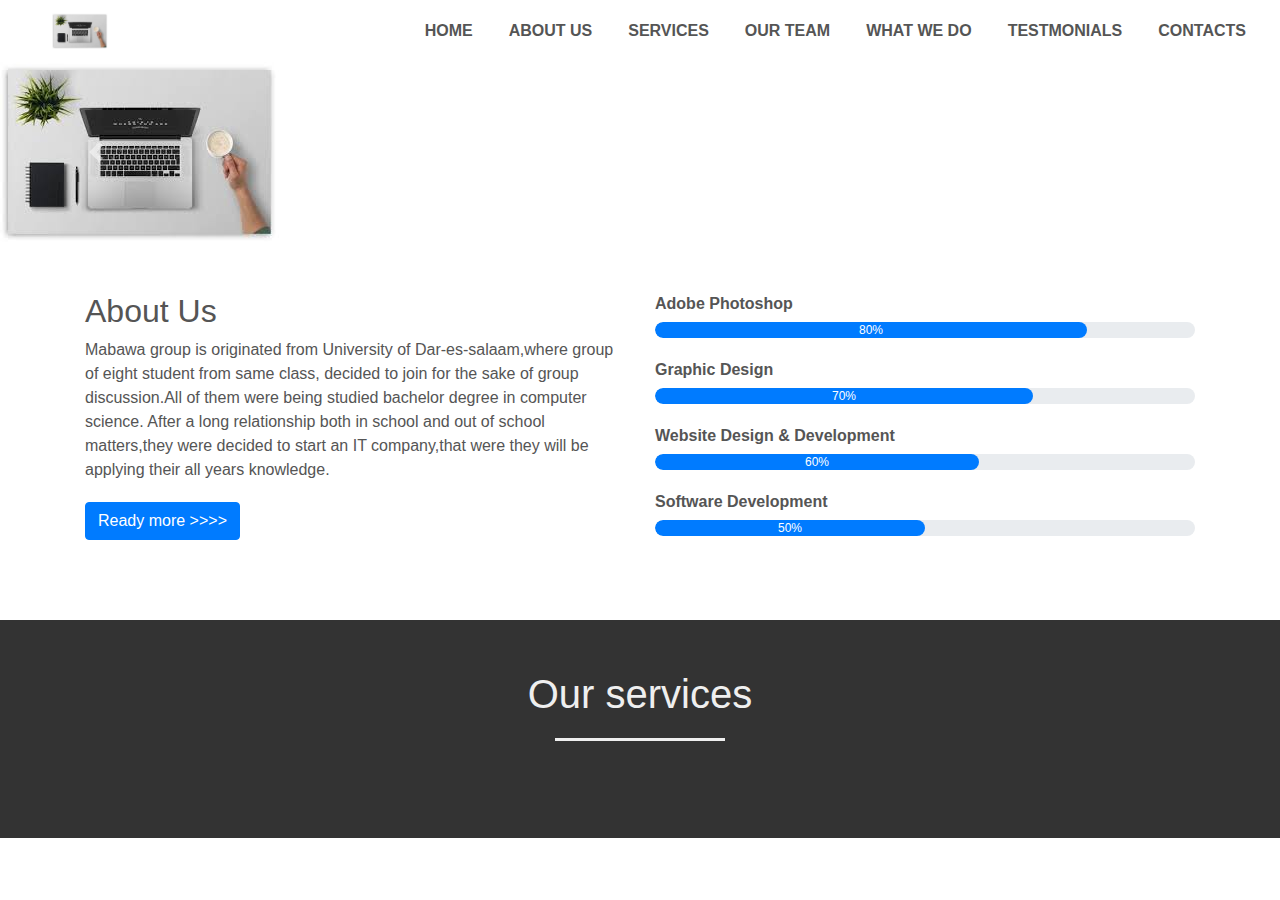
==== web1/index.html @ 8b6eb806 "adding font and images" ====
<!DOCTYPE html>
<html>
<head>
	<title>Mabawa group</title>
	<link rel="stylesheet" href="style.css">
	<link rel="stylesheet" href="https://stackpath.bootstrapcdn.com/bootstrap/4.3.1/css/bootstrap.min.css">
	<link rel="stylesheet" href="https://stackpath.bootstrapcdn.com/font-awesome/4.7.0/css/font-awesome.min.css">
<script src="https://code.jquery.com/jquery-3.3.1.slim.min.js"></script>
<script src="https://cdnjs.cloudflare.com/ajax/libs/popper.js/1.14.7/umd/popper.min.js"></script>
<script src="https://stackpath.bootstrapcdn.com/bootstrap/4.3.1/js/bootstrap.min.js"></script>
</head>
<body>
<!--navigatorBar-->
<section id="nav-bar">
	<nav class="navbar navbar-expand-lg navbar-light">
  <a class="navbar-brand" href="#"><img src="img/pc1.jpeg"></a>
  <button class="navbar-toggler" type="button" data-toggle="collapse" data-target="#navbarNav" aria-controls="navbarNav" aria-expanded="false" aria-label="Toggle navigation">
    <span class="navbar-toggler-icon"></span>
  </button>
  <div class="collapse navbar-collapse" id="navbarNav">
    <ul class="navbar-nav ml-auto">
      <li class="nav-item">
        <a class="nav-link" href="#">HOME</a>
      </li>
      <li class="nav-item">
        <a class="nav-link" href="#">ABOUT US</a>
      </li>
      <li class="nav-item">
        <a class="nav-link" href="#">SERVICES</a>
      </li>
      <li class="nav-item">
        <a class="nav-link" href="#">OUR TEAM</a>
      </li>
       <li class="nav-item">
        <a class="nav-link" href="#">WHAT WE DO</a>
      </li>
       <li class="nav-item">
        <a class="nav-link" href="#">TESTMONIALS</a>
      </li>
       <li class="nav-item">
        <a class="nav-link" href="#">CONTACTS</a>
      </li>
    </ul>
  </div>
</nav>
</section>
<!------slider---->
<div id="slider">
<div id="headSlider" class="carousel slide" data-ride="carousel">
  <ol class="carousel-indicators">
    <li data-target="#headSlider" data-slide-to="0" class="active"></li>
    <li data-target="#headSlider" data-slide-to="1"></li>
    <li data-target="#headSlider" data-slide-to="2"></li>
  </ol>
  <div class="carousel-inner">
    <div class="carousel-item active">
      <img class="d-block img-fluid" src="img/pc1.jpeg">
      <!--<img class="d-block img-fluid" src="img/birds1.jpeg">-->
      <div class="carousel-caption">
        <h5>Welcome to Mabawa Official Site</h5>
        
      </div>
    </div>
    <div class="carousel-item">
      <!--<img class="d-block img-fluid" src="img/birds2.jpeg">-->
      <img class="d-block img-fluid" src="img/pc2.jpeg"  alt="...">
      <div class="carousel-caption">
        <h5>We aim to take you higher.!</h5>
        
      </div>
    </div>
    <div class="carousel-item">
      <!--<img class="d-block img-fluid" src="img/ndege.jpeg">-->
      <img class="d-block img-fluid" src="img/pc4.jpeg"  alt="...">
      <div class="carousel-caption">
        <h5>Let us fly together..!</h5>
        
      </div>
    </div>
  </div>
  <a class="carousel-control-prev" href="#headSlider" role="button" data-slide="prev">
    <span class="carousel-control-prev-icon" aria-hidden="true"></span>
    <span class="sr-only">Previous</span>
  </a>
  <a class="carousel-control-next" href="#headSlider" role="button" data-slide="next">
    <span class="carousel-control-next-icon" aria-hidden="true"></span>
    <span class="sr-only">Next</span>
  </a>
</div>
</div>
<section id="about">
  <div class="container">
    <div class="row">
    <div class="col-md-6">
      <h2>About Us</h2>
      <div class="about-content">
        Mabawa group is originated from University of Dar-es-salaam,where group of eight student from same class,
        decided to join for the sake of group discussion.All of them were being studied bachelor degree in computer science.
        After a long relationship both in school and out of school matters,they were decided to start an IT company,that were they will be applying their all years knowledge. 
      </div>
      <button type="button" class="btn btn-primary">Ready more >>>></button>
    </div>
    <div class="col-md-6 skills-bar">
      <p>Adobe Photoshop</p>
      <div class="progress">
        <div class="progress-bar" style="width: 80%;">80%</div>
      </div>

      <p>Graphic Design</p>
      <div class="progress">
        <div class="progress-bar" style="width: 70%;">70%</div>
      </div>

      <p>Website Design & Development</p>
      <div class="progress">
        <div class="progress-bar" style="width: 60%;">60%</div>
      </div>

      <p>Software Development</p>
      <div class="progress">
        <div class="progress-bar" style="width: 50%;">50%</div>
      </div>

    </div>
      </div>
    </div>
  
</section>
<!----services----->
<section id="services">
  <div class="container">
    <h1>Our services</h1>
    <div class="row services">
      <div class="col-md-6 text-center">
        <div class="icon">
          
          <i class="fas fa-desktop"></i>
        </div>
      </div>
    </div>
  </div>
</section>
</body>
</html>
---- web1/style.css ----
*
{
	margin: 0;
	padding: 0;
}
/*navigation*/
#nav-bar
{
	position: sticky;

	top: 0;
	z-index: 10;
}
.navbar-brand img
{
	height: 36px;
	padding-left: 36px;
}
.navbar-nav li
{
	padding: 0 10px;
}
.navbar-nav li a
{
	float:  right;
	text-align: left;
}
#nav-bar ul li a:hover
{
	color: #007bff!important;

}
.navbar
{
	background: #fff;
}
.navbar-toggler
{
	border: none!important;
}
.nav-link
{
	color: #555!important;
	font-weight: 600;
	font-size: 16px;
}
/*-------slider------*/
#slider
{
	width: 100;
}
.carousel-caption
{
	top: 50%;
	transform: translateY(-50%);
	bottom: initial!importrant;
}
.carousel-caption h5
{
	color: #fff;
	font-size: 42px; 
}
/*--------button---*/
#about
{
	padding-top: 50px;
	padding-bottom: 50px;
	color: #555; 
}
#about .btn
{
	margin-top: 20px;
	margin-bottom: 30px;
}
#about-content
{
	padding-top: 20px;
}
.skills-bar p
{
	margin-bottom: 6px;
	font-weight: 600;
}
.progress-bar
{
	border-radius: 16px;
}
.progress
{
	border-radius: 16px !important;
	margin-bottom: 20px;
}
/*--------------------services-------*/
#services
{
	background-image: linear-gradient(rgba(0,0,0,0.8),rgba(0,0,0,0.8)),url(img/pc3.jpg);

	background-size: cover;
	background-position: center;
	color: #efefef !important;
	background-attachment: fixed;
	padding-top: 50px;
	padding-bottom: 50px;
}
#services h1
{
	text-align: center;
	color: #efefef !important;
	padding-bottom: 10px;
}
#services h1::after
{
	content: '' ;
	background: #efefef;
	display: block;
	height: 3px;
	width: 170px;
	margin: 20px auto 5px;
}
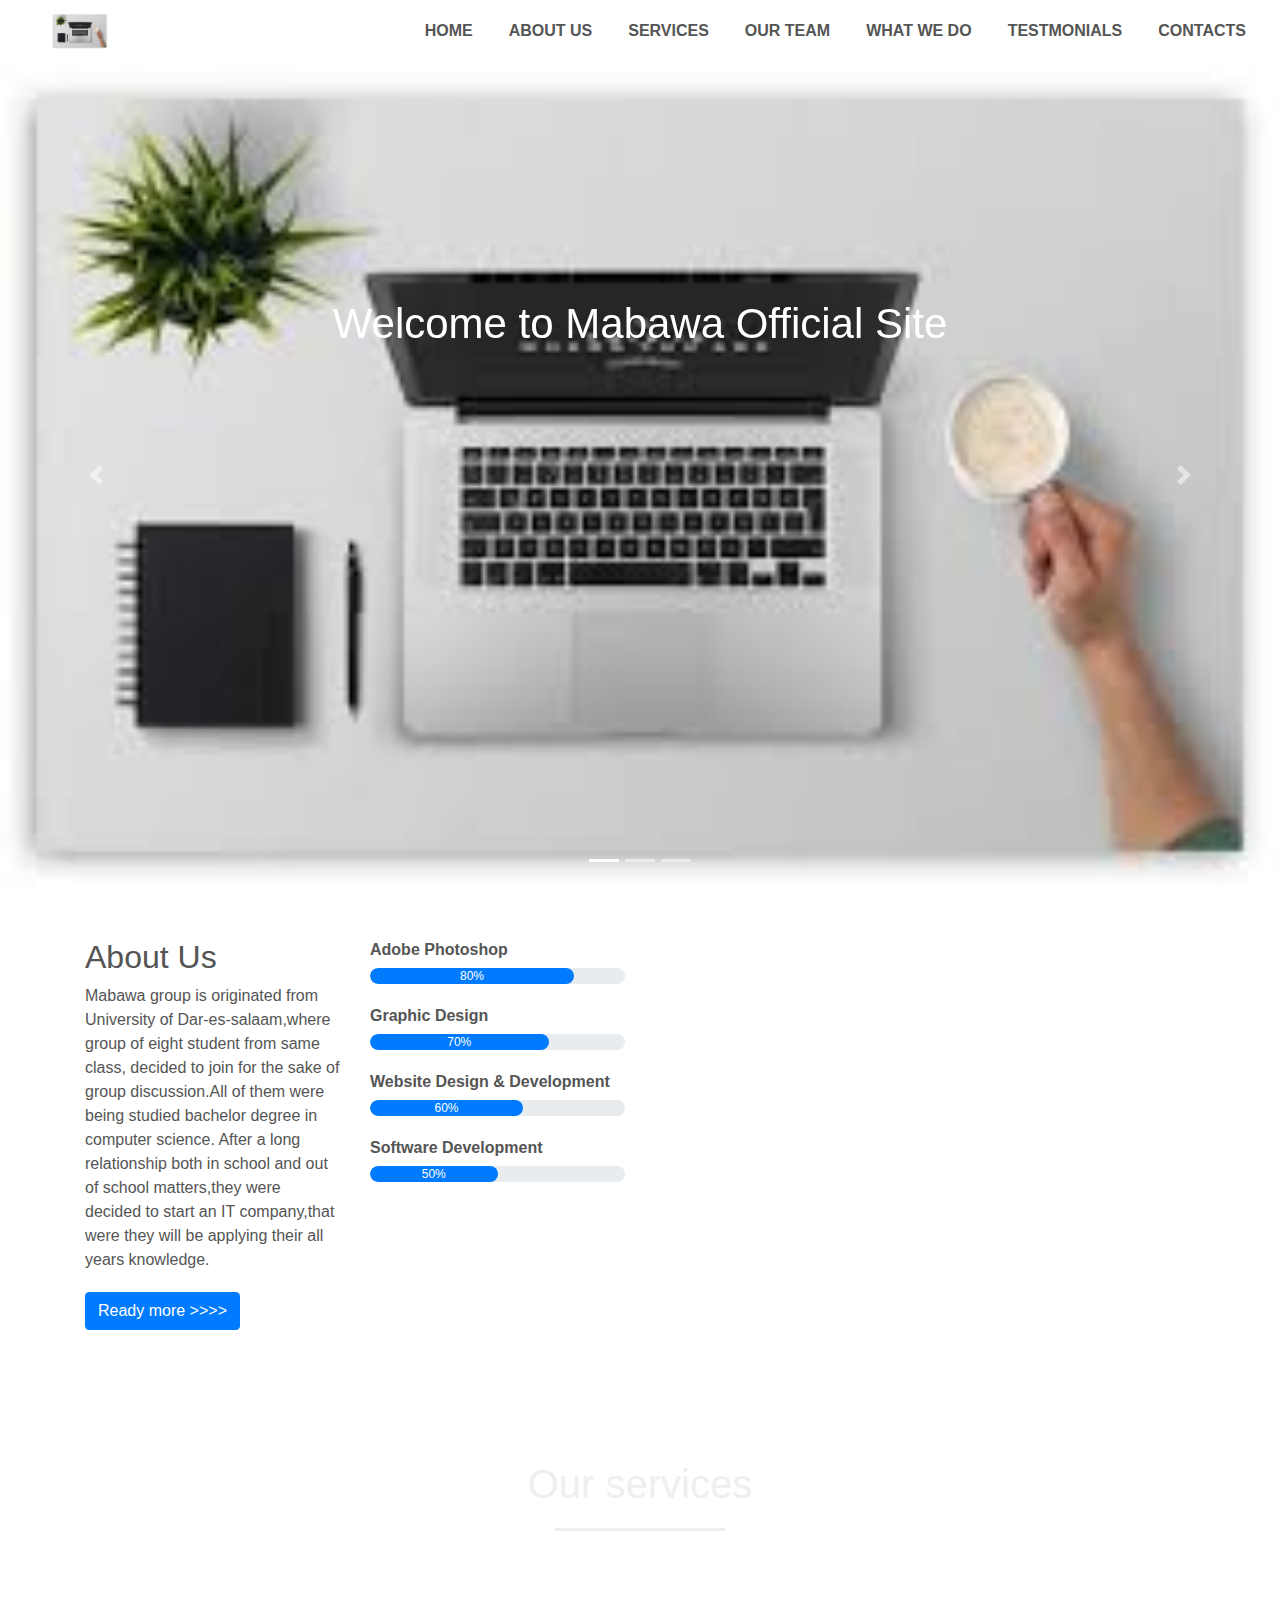
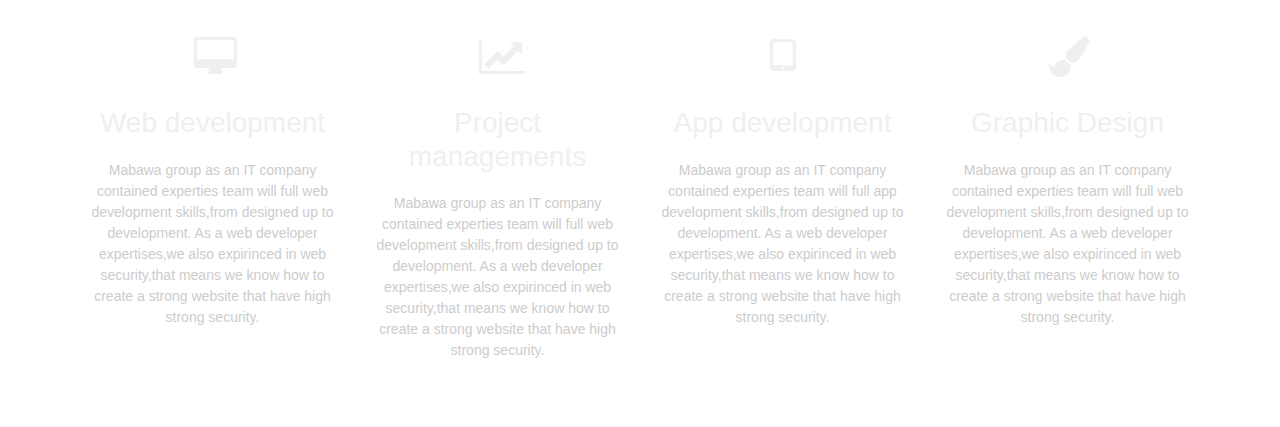
==== commit 8c9903ee: "adding servces and font" ====
--- a/web1/index.html
+++ b/web1/index.html
@@ -54,7 +54,7 @@
   </ol>
   <div class="carousel-inner">
     <div class="carousel-item active">
-      <img class="d-block img-fluid" src="img/pc1.jpeg">
+      <img class="d-block w-100" src="img/pc1.jpeg">
       <!--<img class="d-block img-fluid" src="img/birds1.jpeg">-->
       <div class="carousel-caption">
         <h5>Welcome to Mabawa Official Site</h5>
@@ -63,7 +63,7 @@
     </div>
     <div class="carousel-item">
       <!--<img class="d-block img-fluid" src="img/birds2.jpeg">-->
-      <img class="d-block img-fluid" src="img/pc2.jpeg"  alt="...">
+      <img class="d-block w-100" src="img/pc2.jpeg"  alt="...">
       <div class="carousel-caption">
         <h5>We aim to take you higher.!</h5>
         
@@ -71,7 +71,7 @@
     </div>
     <div class="carousel-item">
       <!--<img class="d-block img-fluid" src="img/ndege.jpeg">-->
-      <img class="d-block img-fluid" src="img/pc4.jpeg"  alt="...">
+      <img class="d-block w-100" src="img/pc4.jpeg"  alt="...">
       <div class="carousel-caption">
         <h5>Let us fly together..!</h5>
         
@@ -91,7 +91,7 @@
 <section id="about">
   <div class="container">
     <div class="row">
-    <div class="col-md-6">
+    <div class="col-md-3">
       <h2>About Us</h2>
       <div class="about-content">
         Mabawa group is originated from University of Dar-es-salaam,where group of eight student from same class,
@@ -100,7 +100,7 @@
       </div>
       <button type="button" class="btn btn-primary">Ready more >>>></button>
     </div>
-    <div class="col-md-6 skills-bar">
+    <div class="col-md-3 skills-bar">
       <p>Adobe Photoshop</p>
       <div class="progress">
         <div class="progress-bar" style="width: 80%;">80%</div>
@@ -131,11 +131,50 @@
   <div class="container">
     <h1>Our services</h1>
     <div class="row services">
-      <div class="col-md-6 text-center">
+      <div class="col-md-3 text-center">
         <div class="icon">
-          
-          <i class="fas fa-desktop"></i>
+          <i class="fa fa-desktop"></i>
         </div>
+        <h3>Web development</h3>
+        <p>Mabawa group as an IT company contained experties team will full web development skills,from designed up to development.
+           As a web developer expertises,we also expirinced in web security,that means we know how to create a strong website that
+           have high strong security.  
+        </p>
+      </div>
+
+       <div class="col-md-3 text-center">
+        <div class="icon">
+          <i class="fa fa-line-chart"></i>
+        </div>
+        <h3>Project managements</h3>
+        <p>Mabawa group as an IT company contained experties team will full web development skills,from designed up to development.
+           As a web developer expertises,we also expirinced in web security,that means we know how to create a strong website that
+           have high strong security.  
+        </p>
+      </div>
+
+         <div class="col-md-3 text-center">
+        <div class="icon">
+          <i class="fa fa-tablet"></i>
+        </div>
+        <h3>App development</h3>
+        <p>Mabawa group as an IT company contained experties team will full app development skills,from designed up to development.
+           As a web developer expertises,we also expirinced in web security,that means we know how to create a strong website that
+           have high strong security.  
+        </p>
+      </div>
+        
+         <div class="col-md-3 text-center">
+        <div class="icon">
+          <i class="fa fa-paint-brush"></i>
+        </div>
+        <h3>Graphic Design</h3>
+        <p>Mabawa group as an IT company contained experties team will full web development skills,from designed up to development.
+           As a web developer expertises,we also expirinced in web security,that means we know how to create a strong website that
+           have high strong security.  
+        </p>
+      </div>
+
       </div>
     </div>
   </div>
--- a/web1/style.css
+++ b/web1/style.css
@@ -93,7 +93,7 @@
 /*--------------------services-------*/
 #services
 {
-	background-image: linear-gradient(rgba(0,0,0,0.8),rgba(0,0,0,0.8)),url(img/pc3.jpg);
+	background-image: linear-gradient(rgba(0,0,0,0.8),rgba(0,0,0,0.8)),url(img/pc5.jpeg);
 
 	background-size: cover;
 	background-position: center;
@@ -116,4 +116,29 @@
 	height: 3px;
 	width: 170px;
 	margin: 20px auto 5px;
-}+}
+.services
+{
+	margin-top: 40px;
+}
+.icon
+{
+    font-size: 40px; 
+	margin: 20px auto;
+	padding: 20px;
+	height: 80px;
+	width: 80px;
+	border-radius: 50%;
+	border: 1px solid #fff;
+}
+#services p
+{
+	margin-top: 20px;
+	font-size: 14px;
+	color: #ccc;
+}
+.services .col-md-3:hover{
+	background: #007bff;
+	cursor: pointer;
+	transition: 0.7s;
+}
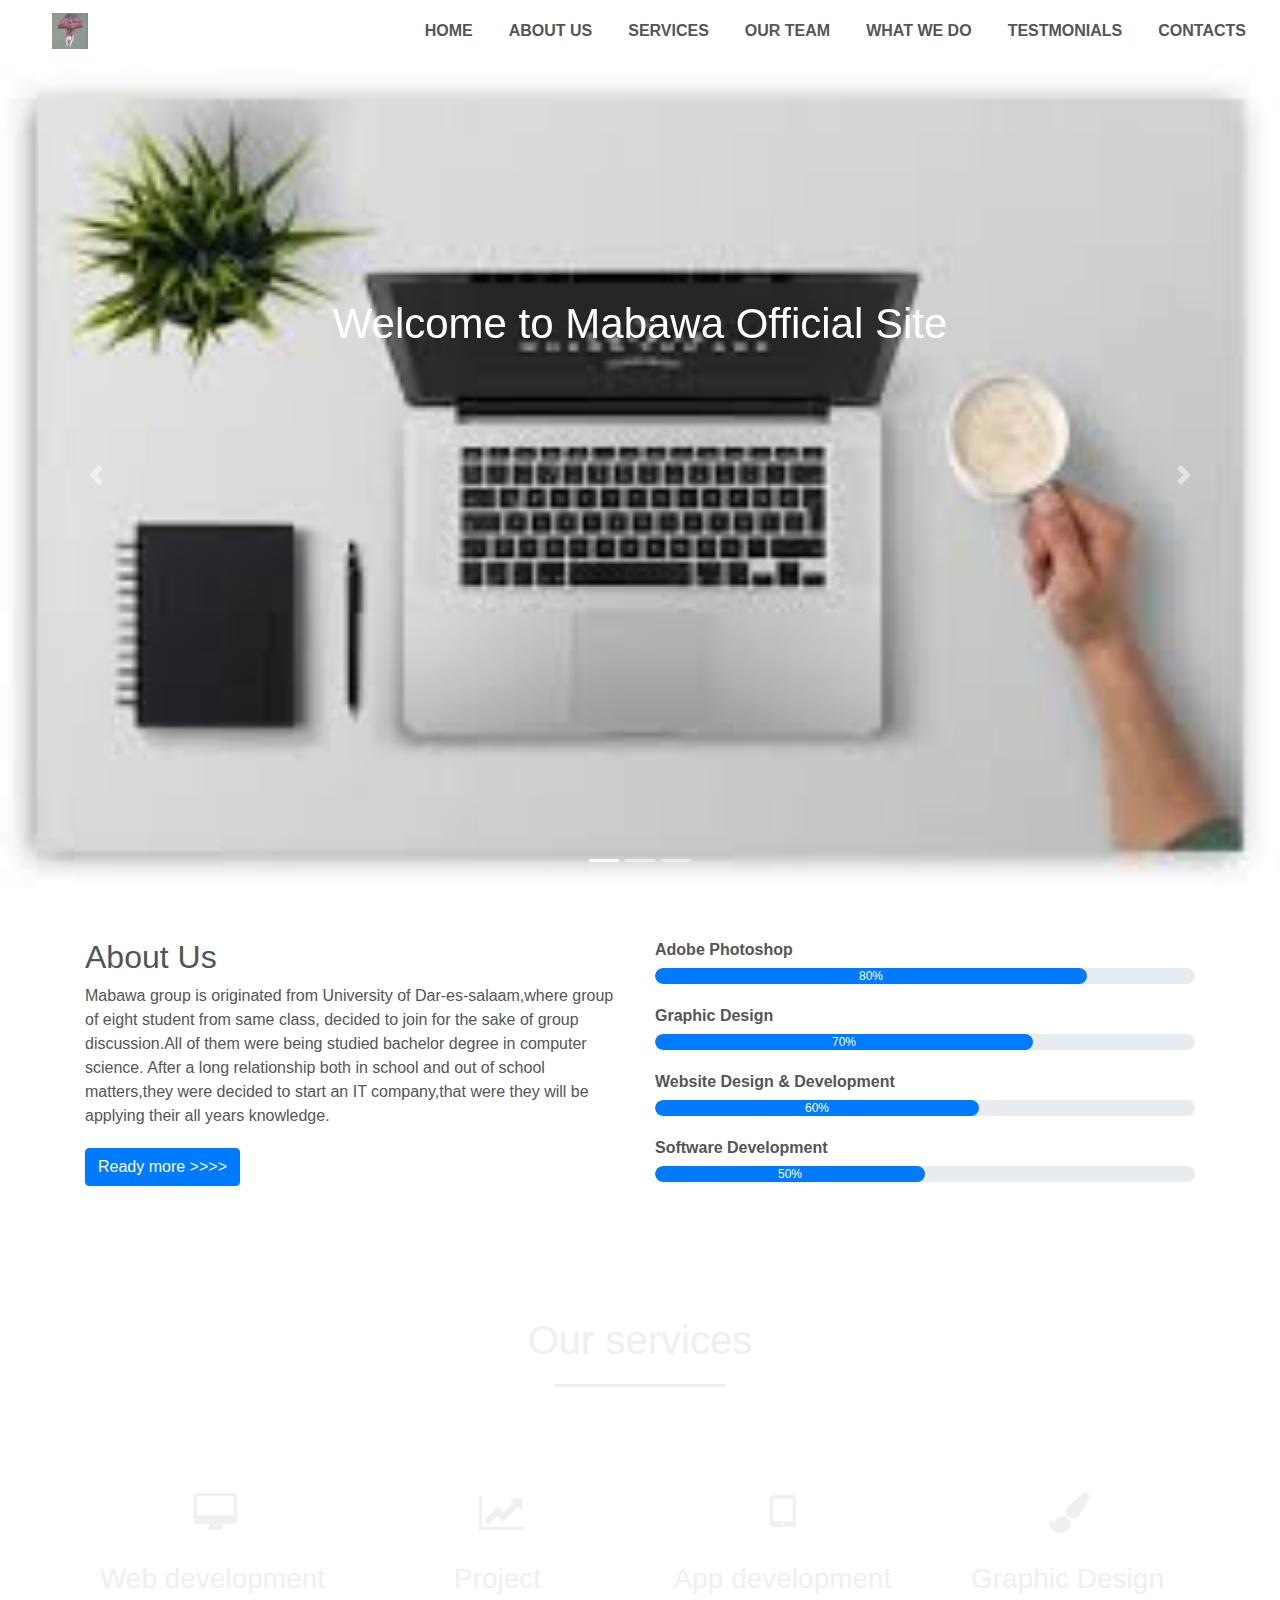
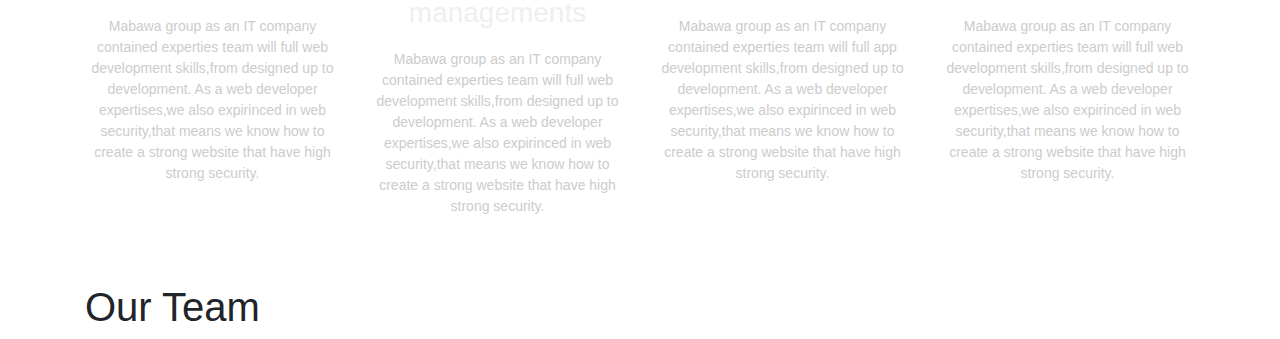
==== commit 71f6381b: "adding team profiles" ====
--- a/web1/index.html
+++ b/web1/index.html
@@ -13,7 +13,7 @@
 <!--navigatorBar-->
 <section id="nav-bar">
 	<nav class="navbar navbar-expand-lg navbar-light">
-  <a class="navbar-brand" href="#"><img src="img/pc1.jpeg"></a>
+  <a class="navbar-brand" href="#"><img src="img/ndege.jpeg"></a>
   <button class="navbar-toggler" type="button" data-toggle="collapse" data-target="#navbarNav" aria-controls="navbarNav" aria-expanded="false" aria-label="Toggle navigation">
     <span class="navbar-toggler-icon"></span>
   </button>
@@ -91,7 +91,7 @@
 <section id="about">
   <div class="container">
     <div class="row">
-    <div class="col-md-3">
+    <div class="col-md-6">
       <h2>About Us</h2>
       <div class="about-content">
         Mabawa group is originated from University of Dar-es-salaam,where group of eight student from same class,
@@ -100,7 +100,7 @@
       </div>
       <button type="button" class="btn btn-primary">Ready more >>>></button>
     </div>
-    <div class="col-md-3 skills-bar">
+    <div class="col-md-6 skills-bar">
       <p>Adobe Photoshop</p>
       <div class="progress">
         <div class="progress-bar" style="width: 80%;">80%</div>
@@ -179,5 +179,13 @@
     </div>
   </div>
 </section>
+<!-----------------Team members----->
+ <section id="team">
+  <div class="container">
+    <h1>Our Team</h1>
+    
+  </div>
+   
+ </section>
 </body>
 </html>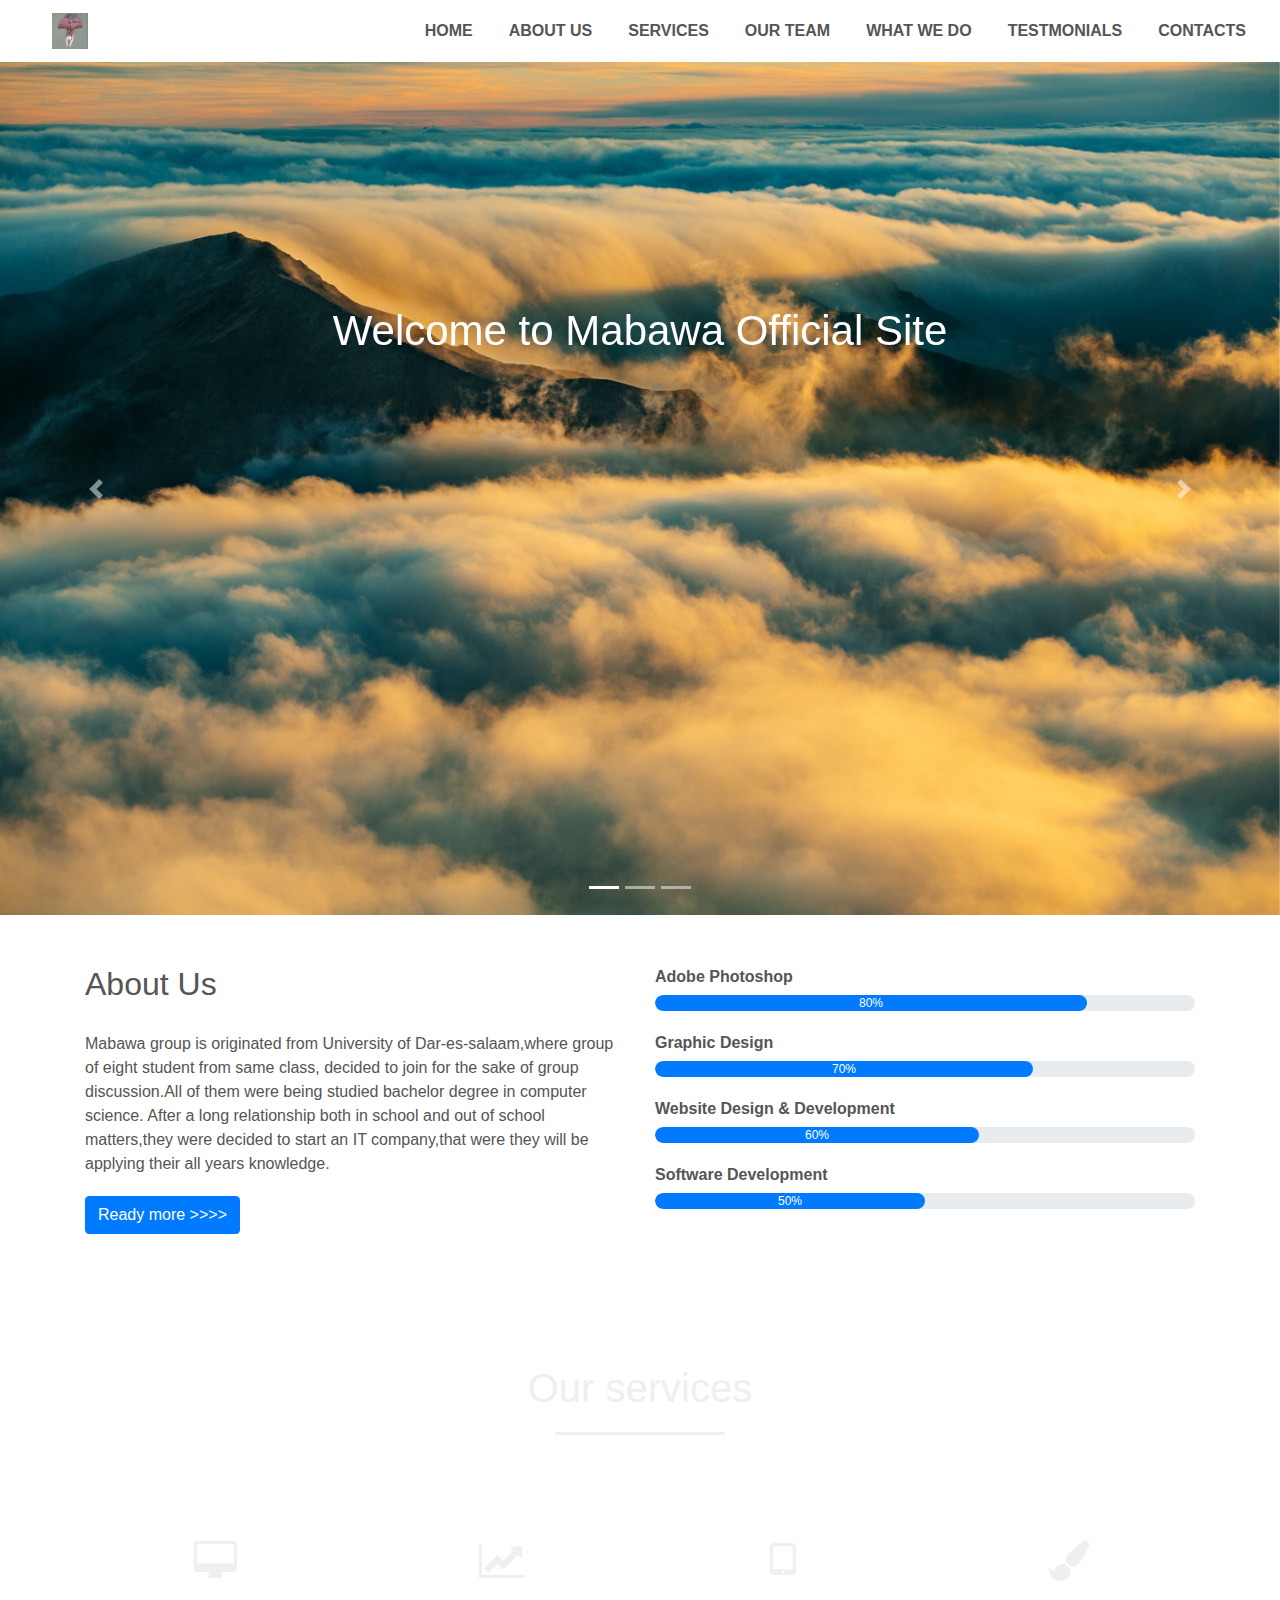
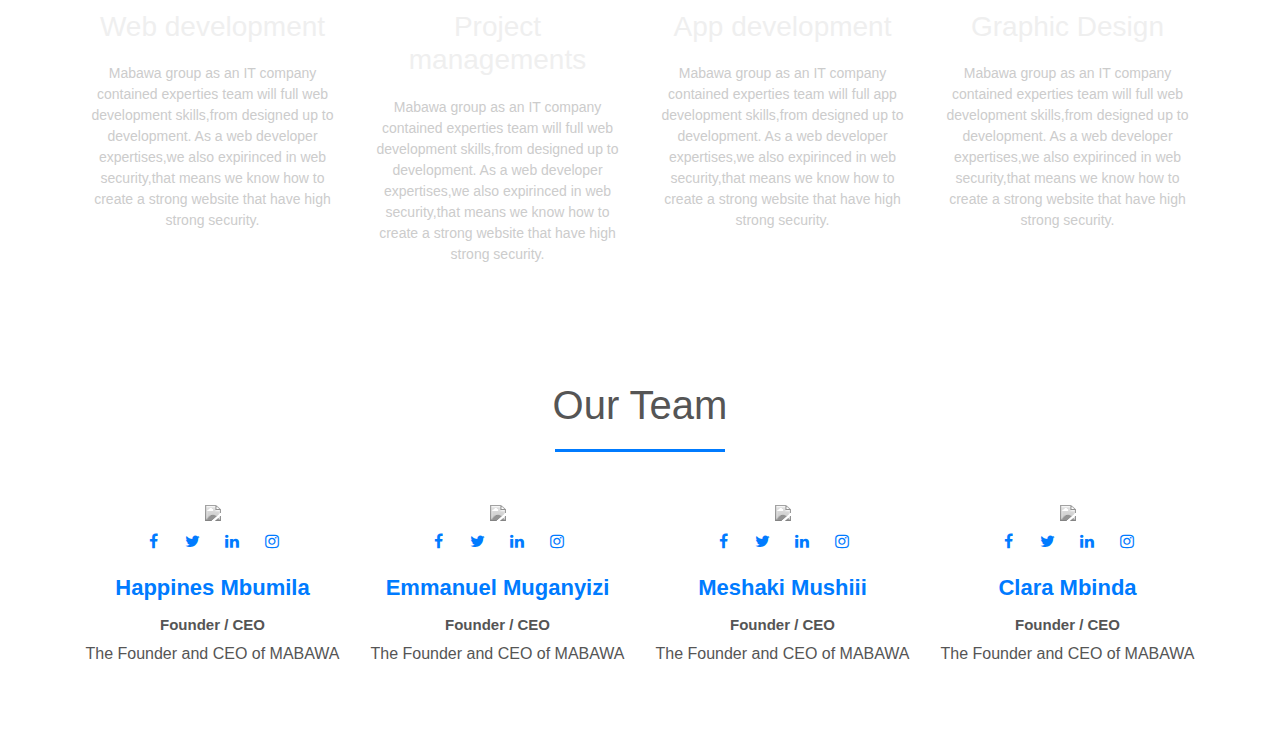
==== commit 18ed4076: "Adding slider imgs & profiles" ====
--- a/web1/index.html
+++ b/web1/index.html
@@ -1,10 +1,10 @@
 <!DOCTYPE html>
 <html>
 <head>
-	<title>Mabawa group</title>
-	<link rel="stylesheet" href="style.css">
-	<link rel="stylesheet" href="https://stackpath.bootstrapcdn.com/bootstrap/4.3.1/css/bootstrap.min.css">
-	<link rel="stylesheet" href="https://stackpath.bootstrapcdn.com/font-awesome/4.7.0/css/font-awesome.min.css">
+  <title>Mabawa group</title>
+  <link rel="stylesheet" href="style.css">
+  <link rel="stylesheet" href="https://stackpath.bootstrapcdn.com/bootstrap/4.3.1/css/bootstrap.min.css">
+  <link rel="stylesheet" href="https://stackpath.bootstrapcdn.com/font-awesome/4.7.0/css/font-awesome.min.css">
 <script src="https://code.jquery.com/jquery-3.3.1.slim.min.js"></script>
 <script src="https://cdnjs.cloudflare.com/ajax/libs/popper.js/1.14.7/umd/popper.min.js"></script>
 <script src="https://stackpath.bootstrapcdn.com/bootstrap/4.3.1/js/bootstrap.min.js"></script>
@@ -12,7 +12,7 @@
 <body>
 <!--navigatorBar-->
 <section id="nav-bar">
-	<nav class="navbar navbar-expand-lg navbar-light">
+  <nav class="navbar navbar-expand-lg navbar-light">
   <a class="navbar-brand" href="#"><img src="img/ndege.jpeg"></a>
   <button class="navbar-toggler" type="button" data-toggle="collapse" data-target="#navbarNav" aria-controls="navbarNav" aria-expanded="false" aria-label="Toggle navigation">
     <span class="navbar-toggler-icon"></span>
@@ -54,16 +54,16 @@
   </ol>
   <div class="carousel-inner">
     <div class="carousel-item active">
-      <img class="d-block w-100" src="img/pc1.jpeg">
-      <!--<img class="d-block img-fluid" src="img/birds1.jpeg">-->
+      <img class="d-block w-100" src="img/img7.jpg">
+     <!-- <img class="d-block img-fluid" src="img/img1.jpeg">--->
       <div class="carousel-caption">
         <h5>Welcome to Mabawa Official Site</h5>
         
       </div>
     </div>
     <div class="carousel-item">
-      <!--<img class="d-block img-fluid" src="img/birds2.jpeg">-->
-      <img class="d-block w-100" src="img/pc2.jpeg"  alt="...">
+      <img class="d-block img-fluid" src="img/img9.jpg">
+      <!--<img class="d-block w-100" src="img/img2.jpeg"  alt="...">-->
       <div class="carousel-caption">
         <h5>We aim to take you higher.!</h5>
         
@@ -71,7 +71,7 @@
     </div>
     <div class="carousel-item">
       <!--<img class="d-block img-fluid" src="img/ndege.jpeg">-->
-      <img class="d-block w-100" src="img/pc4.jpeg"  alt="...">
+      <img class="d-block w-100" src="img/img6.jpg"  alt="...">
       <div class="carousel-caption">
         <h5>Let us fly together..!</h5>
         
@@ -183,9 +183,70 @@
  <section id="team">
   <div class="container">
     <h1>Our Team</h1>
-    
-  </div>
-   
+    <div class="row">
+    <div class="col-md-3 profile-pic text-center">
+    <div class="img-box">
+      <img src="img/team1.jpeg" class="img-responsive">
+      <ul>
+        <a href="#"><li> <i class="fa fa-facebook"></i></li> </a>
+        <a href="#"><li> <i class="fa fa-twitter"></i></li></a>
+        <a href="#"><li> <i class="fa fa-linkedin"></i></li> </a>
+        <a href="#"><li> <i class="fa fa-instagram"></i></li></a>
+      </ul>
+      </div>
+         <h2>Happines Mbumila</h2>
+         <h3>Founder / CEO</h3>
+         <p>The Founder and CEO of MABAWA</p>
+    </div>  
+
+          <div class="col-md-3 profile-pic text-center">
+    <div class="img-box">
+      <img src="img/team1.jpeg" class="img-responsive">
+      <ul>
+        <a href="#"><li> <i class="fa fa-facebook"></i></li> </a>
+        <a href="#"><li> <i class="fa fa-twitter"></i></li></a>
+        <a href="#"><li> <i class="fa fa-linkedin"></i></li> </a>
+        <a href="#"><li> <i class="fa fa-instagram"></i></li></a>
+      </ul>
+      </div>
+         <h2>Emmanuel Muganyizi</h2>
+         <h3>Founder / CEO</h3>
+         <p>The Founder and CEO of MABAWA</p>
+    </div> 
+
+    <div class="col-md-3 profile-pic text-center">
+    <div class="img-box">
+      <img src="img/team1.jpeg" class="img-responsive">
+      <ul>
+        <a href="#"><li> <i class="fa fa-facebook"></i></li> </a>
+        <a href="#"><li> <i class="fa fa-twitter"></i></li></a>
+        <a href="#"><li> <i class="fa fa-linkedin"></i></li> </a>
+        <a href="#"><li> <i class="fa fa-instagram"></i></li></a>
+      </ul>
+      </div>
+         <h2>Meshaki Mushiii</h2>
+         <h3>Founder / CEO</h3>
+         <p>The Founder and CEO of MABAWA</p>
+    </div> 
+
+    <div class="col-md-3 profile-pic text-center">
+    <div class="img-box">
+      <img src="img/team1.jpeg" class="img-responsive">
+      <ul>
+        <a href="#"><li> <i class="fa fa-facebook"></i></li> </a>
+        <a href="#"><li> <i class="fa fa-twitter"></i></li></a>
+        <a href="#"><li> <i class="fa fa-linkedin"></i></li> </a>
+        <a href="#"><li> <i class="fa fa-instagram"></i></li></a>
+      </ul>
+      </div>
+         <h2>Clara Mbinda</h2>
+         <h3>Founder / CEO</h3>
+         <p>The Founder and CEO of MABAWA</p>
+    </div> 
+
+    </div>
+
+  </div>
  </section>
 </body>
 </html>--- a/web1/style.css
+++ b/web1/style.css
@@ -60,7 +60,7 @@
 	color: #fff;
 	font-size: 42px; 
 }
-/*--------button---*/
+/*--------About---*/
 #about
 {
 	padding-top: 50px;
@@ -72,7 +72,7 @@
 	margin-top: 20px;
 	margin-bottom: 30px;
 }
-#about-content
+.about-content
 {
 	padding-top: 20px;
 }
@@ -142,3 +142,89 @@
 	cursor: pointer;
 	transition: 0.7s;
 }
+/*------------Team members------*/
+#team
+{
+	padding-top: 50px;
+	padding-bottom: 50px;
+	color: #555;
+}
+h1
+{
+	text-align: center;
+	color: #555 !important;
+	padding-bottom: 10px;
+}
+h1::after
+{
+	content: '';
+	background: #007bff;
+	display: block;
+	height: 3px;
+	width: 170px;
+	margin: 20px auto 5px;
+}
+.profile-pic
+{
+	margin-top: 25px;
+}
+.profile-pic .img-box
+{
+    opacity: 1;
+    display: block;
+    position: relative; 	
+}
+.profile-pic .img-box img
+{
+    filter: grayscale(1);	
+}
+.profile-pic .img-box img:hover
+{
+    filter: grayscale(0);
+    cursor: pointer;
+}
+.profile-pic h2
+{
+     font-size: 22px;
+     font-weight: bold;
+     margin-top: 15px;
+     color: #007bff;
+}
+.profile-pic h3
+{
+     font-size: 15px;
+     font-weight: bold;
+     margin-top: 15px;
+   }
+   #team .fa
+   {
+   	   height: 25px;
+   	   width: 25px;
+   	   color: #007bff !important;
+   	   background: #fff;
+   	   padding : 4px;
+   	   border-radius: 50%;
+   }
+   .image-box ul
+   {
+   	   padding: 15px 0;
+   	   position: absolute;
+   	   z-index: 2;
+   	   bottom: 0;
+   	   left: 50%;
+   	   transform: translateX(-50%);
+   	   opacity: 0;
+   }
+   .img-box ul li
+   {
+   	padding: 5px;
+   	display: inline-block;
+   }
+   img-box:hover ul
+   {
+   	opacity: 1;
+   }
+   .img-box ul, .img-box ul li
+   {
+   	transition: 0.5s;
+   }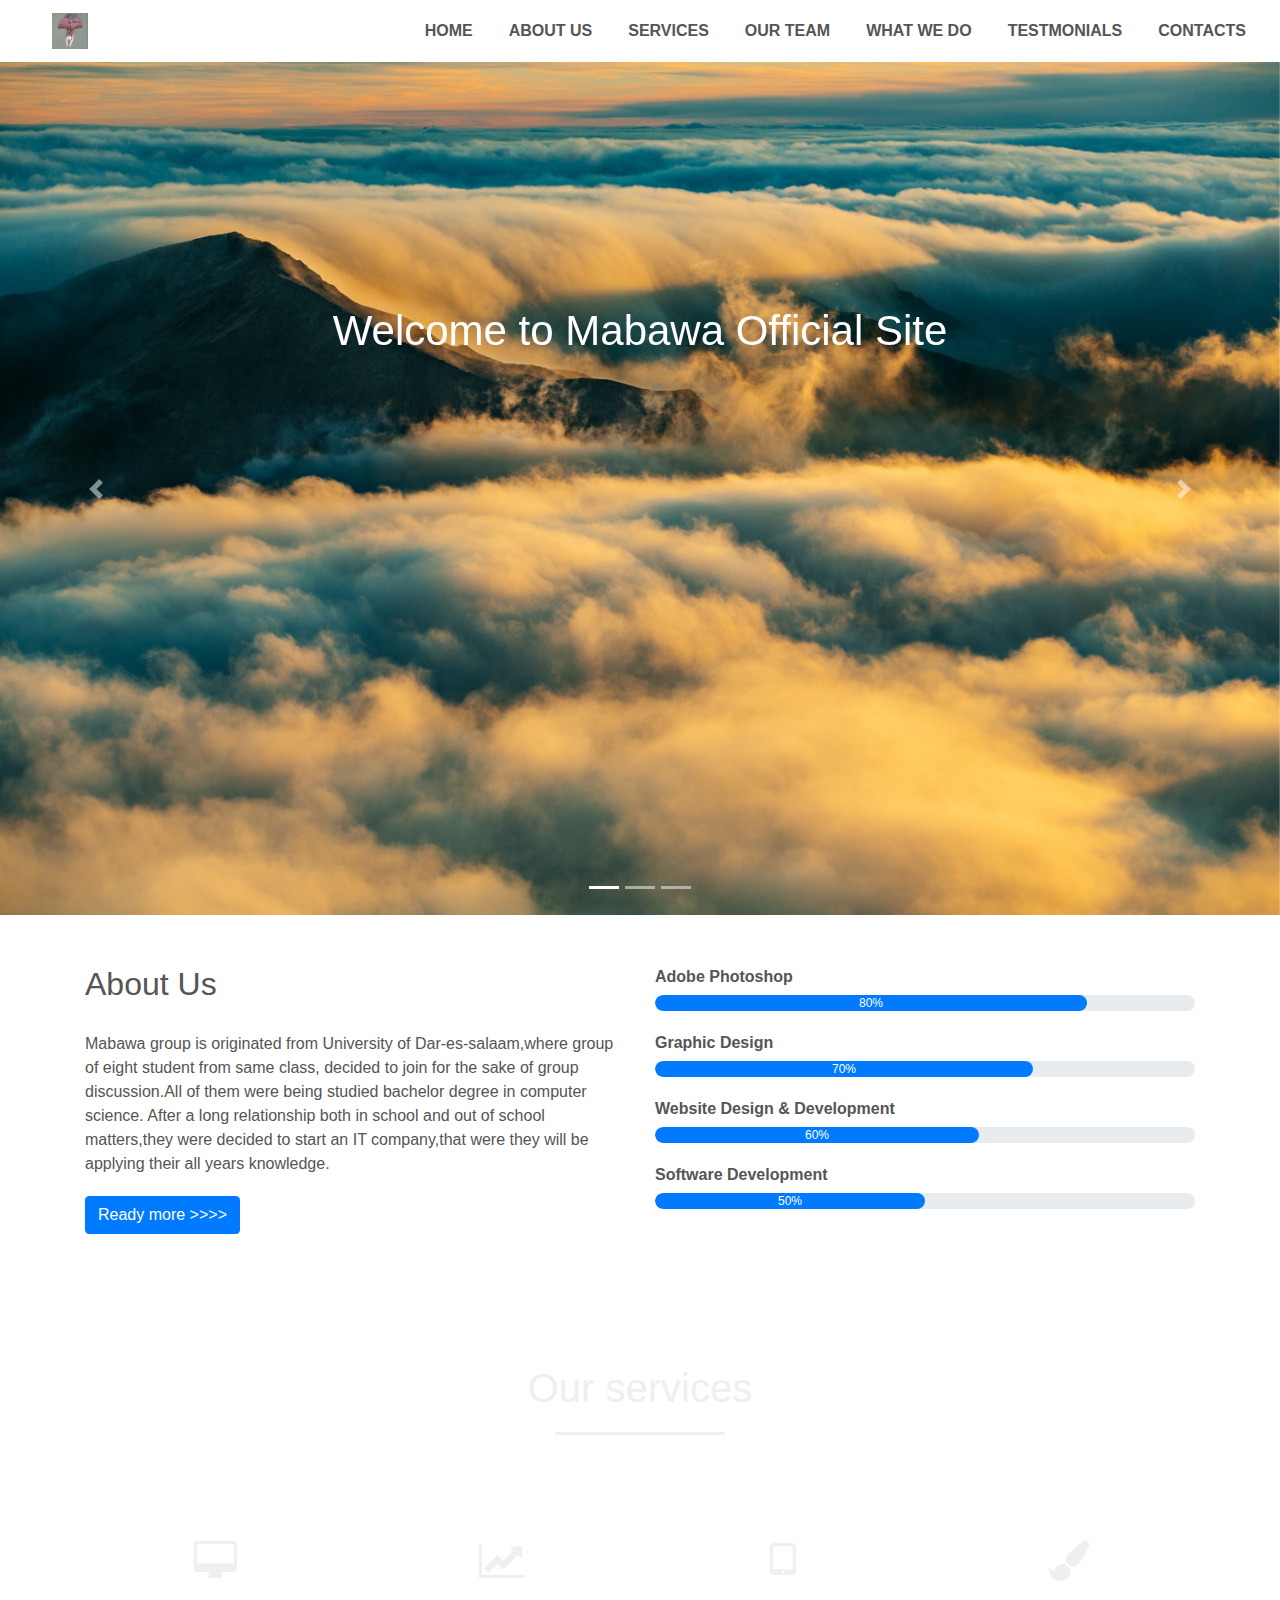
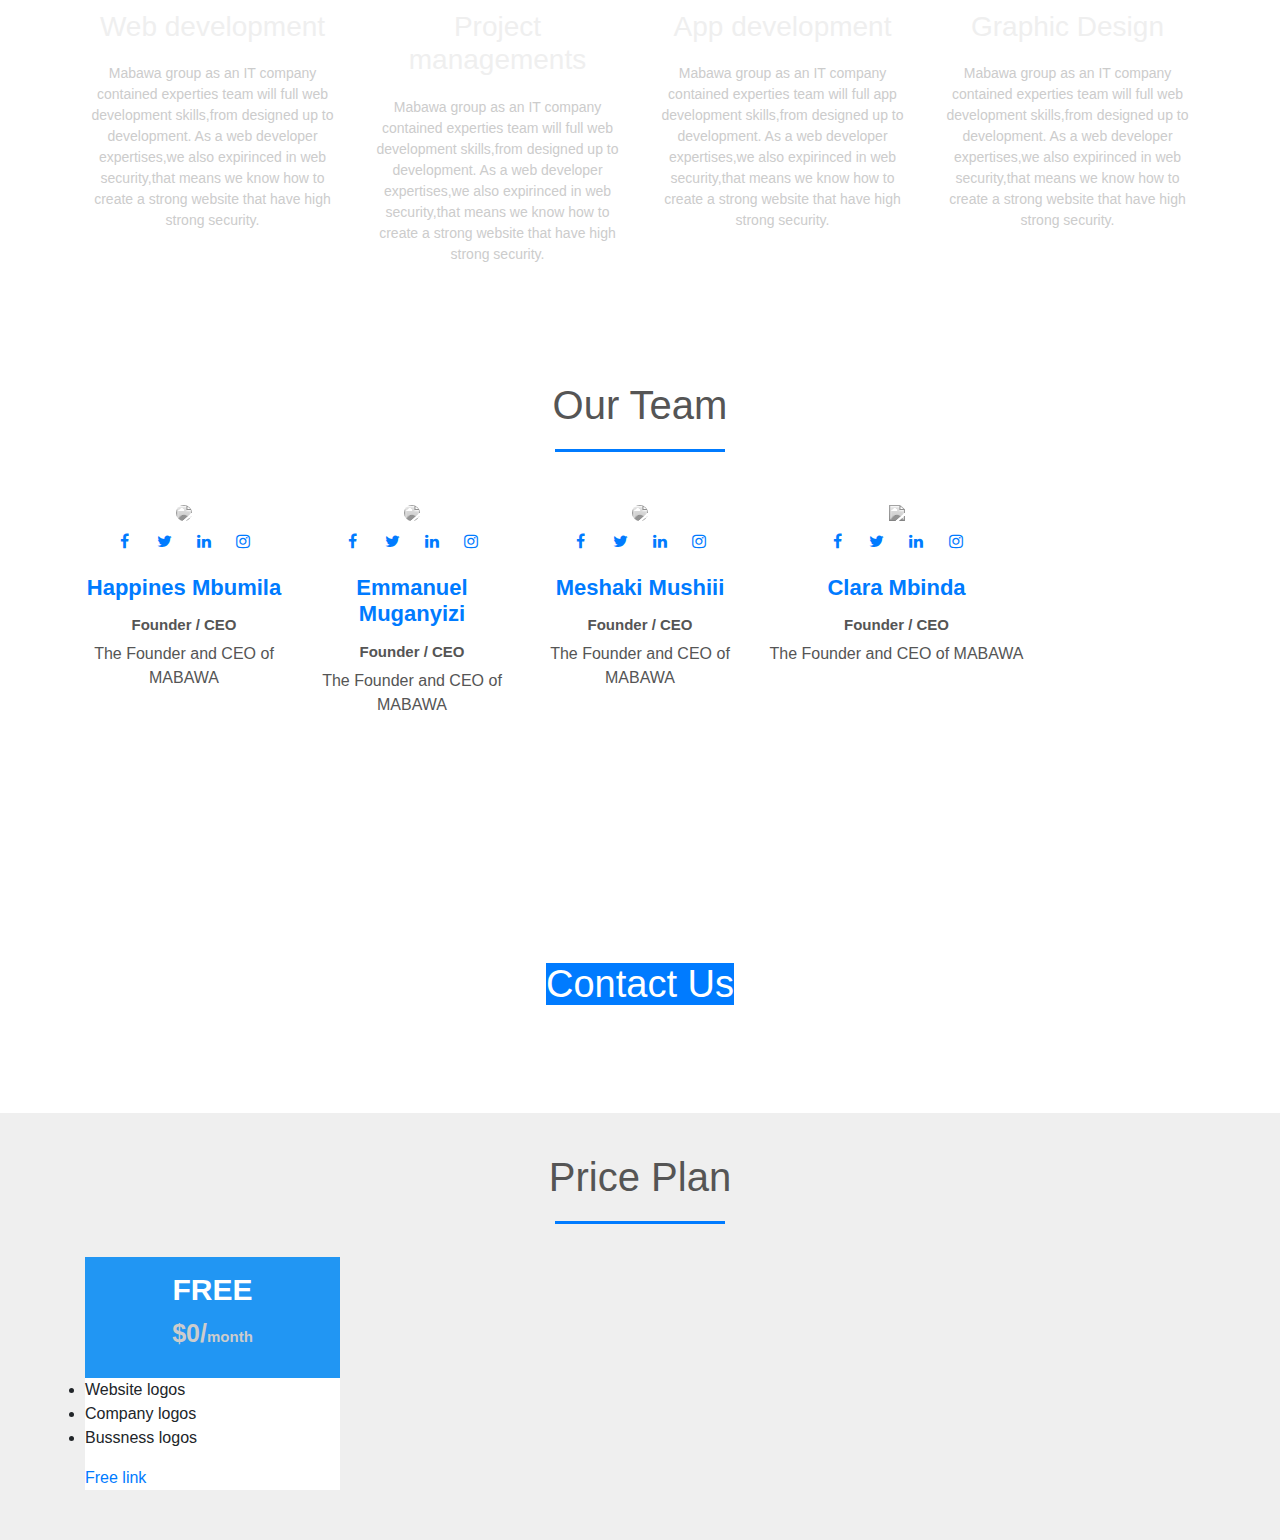
==== commit b1305e64: "adding offer session" ====
--- a/web1/index.html
+++ b/web1/index.html
@@ -184,6 +184,52 @@
   <div class="container">
     <h1>Our Team</h1>
     <div class="row">
+    <div class="col-md-3 profile-pic text-center img-style">
+    <div class="img-box">
+      <img src="img/mbinda." class="img-fluid rounded-circle">
+      <ul>
+        <a href="#"><li> <i class="fa fa-facebook"></i></li> </a>
+        <a href="#"><li> <i class="fa fa-twitter"></i></li></a>
+        <a href="#"><li> <i class="fa fa-linkedin"></i></li> </a>
+        <a href="#"><li> <i class="fa fa-instagram"></i></li></a>
+      </ul>
+      </div>
+         <h2>Happines Mbumila</h2>
+         <h3>Founder / CEO</h3>
+         <p>The Founder and CEO of MABAWA</p>
+    </div>  
+
+          <div class="col-md-3 profile-pic text-center img-style">
+    <div class="img-box">
+      <!--<img src="img/img10.jpeg" class="img-fluid rounded-circle">-->
+          <img src="img/img10." class="img-fluid rounded-circle">
+      <ul>
+        <a href="#"><li> <i class="fa fa-facebook"></i></li> </a>
+        <a href="#"><li> <i class="fa fa-twitter"></i></li></a>
+        <a href="#"><li> <i class="fa fa-linkedin"></i></li> </a>
+        <a href="#"><li> <i class="fa fa-instagram"></i></li></a>
+      </ul>
+      </div>
+         <h2>Emmanuel Muganyizi</h2>
+         <h3>Founder / CEO</h3>
+         <p>The Founder and CEO of MABAWA</p>
+    </div> 
+
+    <div class="col-md-3 profile-pic text-center img-style">
+    <div class="img-box">
+      <img src="img/team2." class="img-fluid rounded-circle">
+      <ul>
+        <a href="#"><li> <i class="fa fa-facebook"></i></li> </a>
+        <a href="#"><li> <i class="fa fa-twitter"></i></li></a>
+        <a href="#"><li> <i class="fa fa-linkedin"></i></li> </a>
+        <a href="#"><li> <i class="fa fa-instagram"></i></li></a>
+      </ul>
+      </div>
+         <h2>Meshaki Mushiii</h2>
+         <h3>Founder / CEO</h3>
+         <p>The Founder and CEO of MABAWA</p>
+    </div> 
+
     <div class="col-md-3 profile-pic text-center">
     <div class="img-box">
       <img src="img/team1.jpeg" class="img-responsive">
@@ -194,59 +240,46 @@
         <a href="#"><li> <i class="fa fa-instagram"></i></li></a>
       </ul>
       </div>
-         <h2>Happines Mbumila</h2>
-         <h3>Founder / CEO</h3>
-         <p>The Founder and CEO of MABAWA</p>
-    </div>  
-
-          <div class="col-md-3 profile-pic text-center">
-    <div class="img-box">
-      <img src="img/team1.jpeg" class="img-responsive">
-      <ul>
-        <a href="#"><li> <i class="fa fa-facebook"></i></li> </a>
-        <a href="#"><li> <i class="fa fa-twitter"></i></li></a>
-        <a href="#"><li> <i class="fa fa-linkedin"></i></li> </a>
-        <a href="#"><li> <i class="fa fa-instagram"></i></li></a>
-      </ul>
-      </div>
-         <h2>Emmanuel Muganyizi</h2>
+         <h2>Clara Mbinda</h2>
          <h3>Founder / CEO</h3>
          <p>The Founder and CEO of MABAWA</p>
     </div> 
 
-    <div class="col-md-3 profile-pic text-center">
-    <div class="img-box">
-      <img src="img/team1.jpeg" class="img-responsive">
-      <ul>
-        <a href="#"><li> <i class="fa fa-facebook"></i></li> </a>
-        <a href="#"><li> <i class="fa fa-twitter"></i></li></a>
-        <a href="#"><li> <i class="fa fa-linkedin"></i></li> </a>
-        <a href="#"><li> <i class="fa fa-instagram"></i></li></a>
-      </ul>
-      </div>
-         <h2>Meshaki Mushiii</h2>
-         <h3>Founder / CEO</h3>
-         <p>The Founder and CEO of MABAWA</p>
-    </div> 
-
-    <div class="col-md-3 profile-pic text-center">
-    <div class="img-box">
-      <img src="img/team1.jpeg" class="img-responsive">
-      <ul>
-        <a href="#"><li> <i class="fa fa-facebook"></i></li> </a>
-        <a href="#"><li> <i class="fa fa-twitter"></i></li></a>
-        <a href="#"><li> <i class="fa fa-linkedin"></i></li> </a>
-        <a href="#"><li> <i class="fa fa-instagram"></i></li></a>
-      </ul>
-      </div>
-         <h2>Clara Mbinda</h2>
-         <h3>Founder / CEO</h3>
-         <p>The Founder and CEO of MABAWA</p>
-    </div> 
-
     </div>
 
   </div>
  </section>
+ <!---------Promo----------->
+ <section id="promo">
+  <div class="container">
+    <p>Get free Logo designing and creation</p>
+    <a href="#" class="btn-primary">Contact Us</a>
+   </div>
+</section>
+<!---------Price Plan--->
+<section id="price">
+  <div class="container">
+       <h1>Price Plan</h1>
+    <div class="row">
+    <div class="col-md-3">
+    <div class="single-price">
+    <div class="price-head">
+            <h2>Free</h2>
+            <p>$0/<span>month</span></p>
+       </div>
+    <div class="price-content">
+         <ul>
+           <li>Website logos</li>
+           <li>Company logos</li>
+           <li>Bussness logos</li>
+         </ul>
+          </div>
+    <div class="price-button">
+      <a class="buy-btn" href="#">Free link</a>
+    </div>      
+      </div>
+    </div>
+  </div>
+</section>
 </body>
 </html>--- a/web1/style.css
+++ b/web1/style.css
@@ -93,7 +93,7 @@
 /*--------------------services-------*/
 #services
 {
-	background-image: linear-gradient(rgba(0,0,0,0.8),rgba(0,0,0,0.8)),url(img/pc5.jpeg);
+	background-image: linear-gradient(rgba(0,0,0,0.8),rgba(0,0,0,0.8)),url(img/cp4.jpeg);
 
 	background-size: cover;
 	background-position: center;
@@ -227,4 +227,76 @@
    .img-box ul, .img-box ul li
    {
    	transition: 0.5s;
-   }+   }
+
+   .img-style{
+   	max-width: 20%!important;
+   }
+  /* .img-fluid1 {
+  -webkit-transform:rotate(270deg);
+  -moz-transform: rotate(270deg);
+  -ms-transform: rotate(270deg);
+  -o-transform: rotate(270deg);
+  transform: rotate(270deg);
+}*/
+/*--------Promo---------*/
+#promo
+{
+	background-image: linear-gradient(rgba(0,0,0,0.8),rgba(0,0,0,0.8)),url(img/cp4.jpeg);
+	background-position: center;
+	background-size: cover;
+	color: #fff;
+	background-attachment: fixed;
+	text-align: center;
+	padding: 100px;
+	font-family: sans-serif;
+	font-size: 38px;
+}
+/*----------Proce plan---*/
+#price
+{
+	padding: 40px 0;
+	background: #efefef;
+}
+.single-price
+{
+	margin: 10px auto;
+	display: inline;
+	float: left;
+	width: 100%;
+	background-color: #fff;
+	transition: 0.5s;
+}
+.single-price:hover
+{
+	box-shadow: 0 2px 20px #333;
+}
+.price-head
+{
+	background-color: #2196f3;
+	display: inline;
+	float: left;
+	padding: 10px 5px;
+	text-align: center;
+	width: 100%;
+}
+.price-head h2
+{
+	color: #fff;
+	font-size: 30px;
+	font-weight: bold;
+	margin-bottom: 5px;
+	padding: 5px;
+	text-transform: uppercase; 
+}
+.price-head p
+{
+	font-size: 25px;
+	color: #ccc;
+	font-weight: bold;
+	line-height: 30px;
+}  
+#price span
+{
+	font-size: 15px;
+}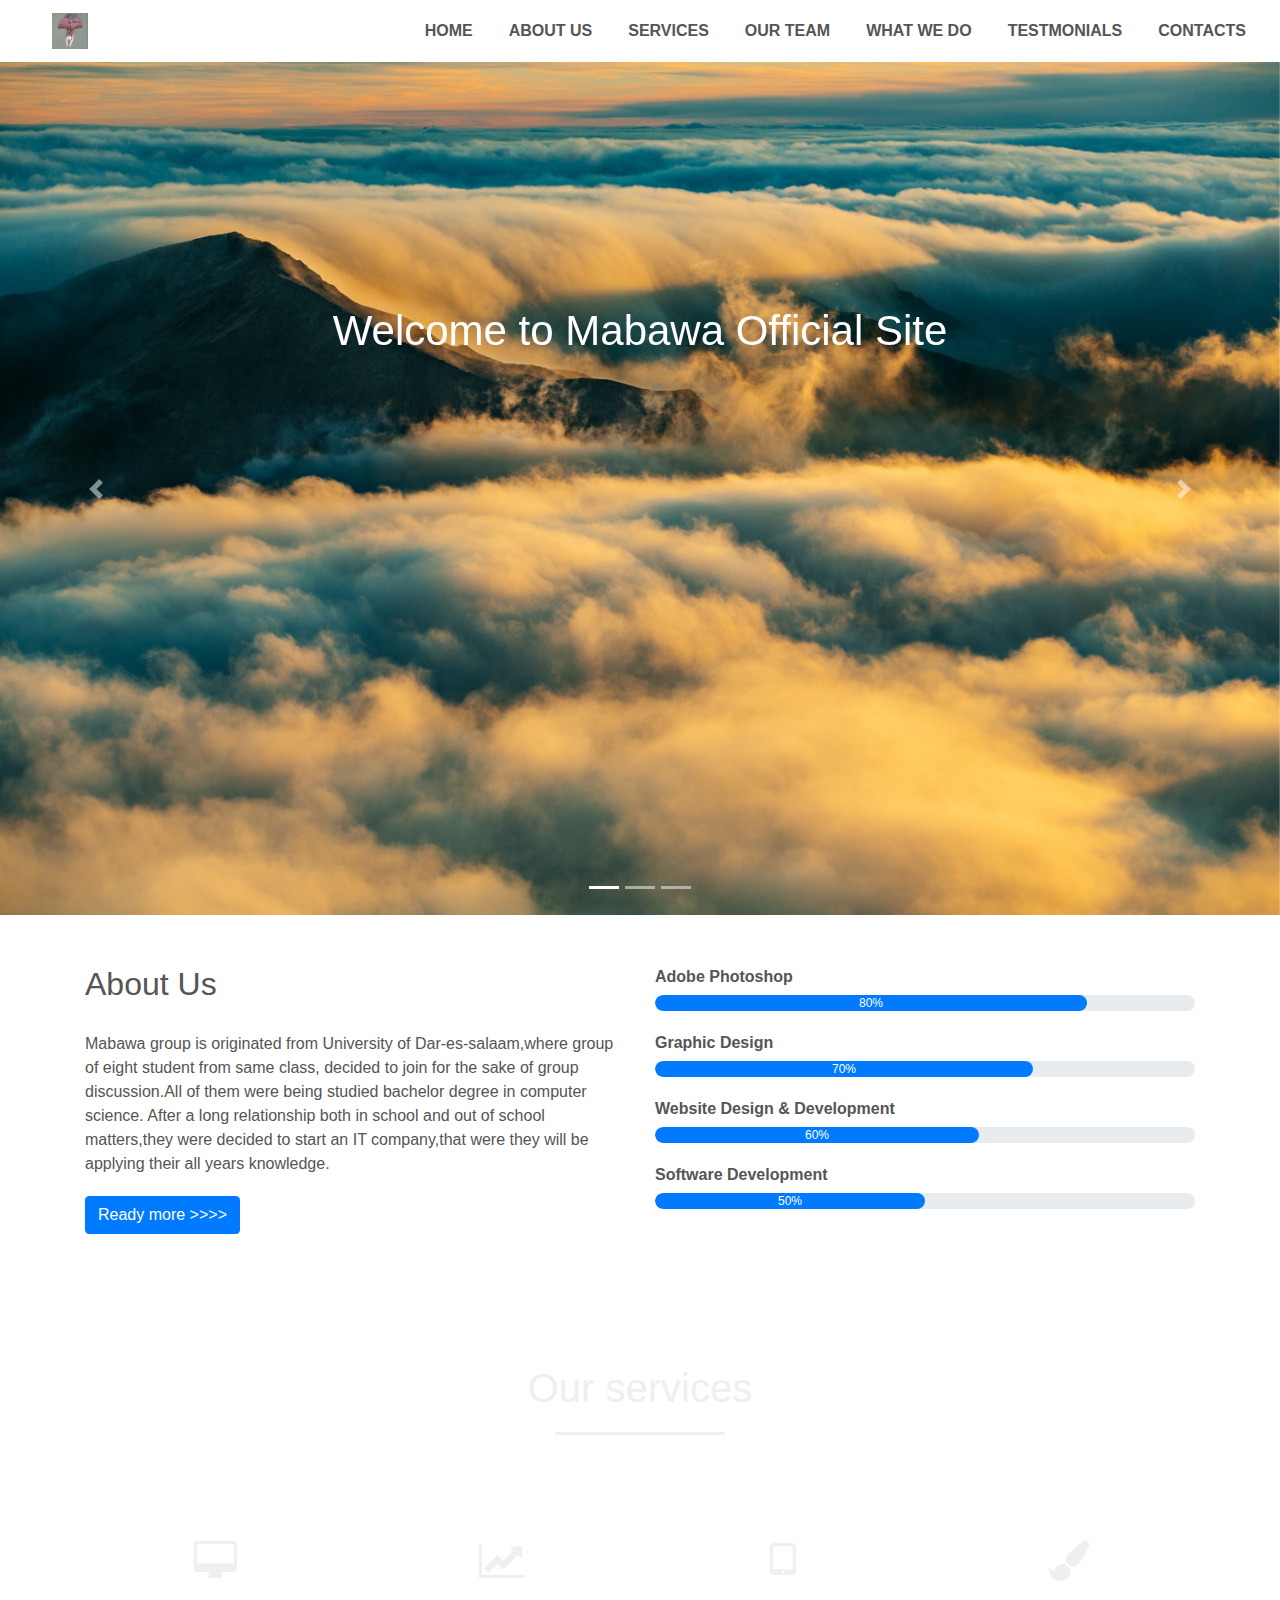
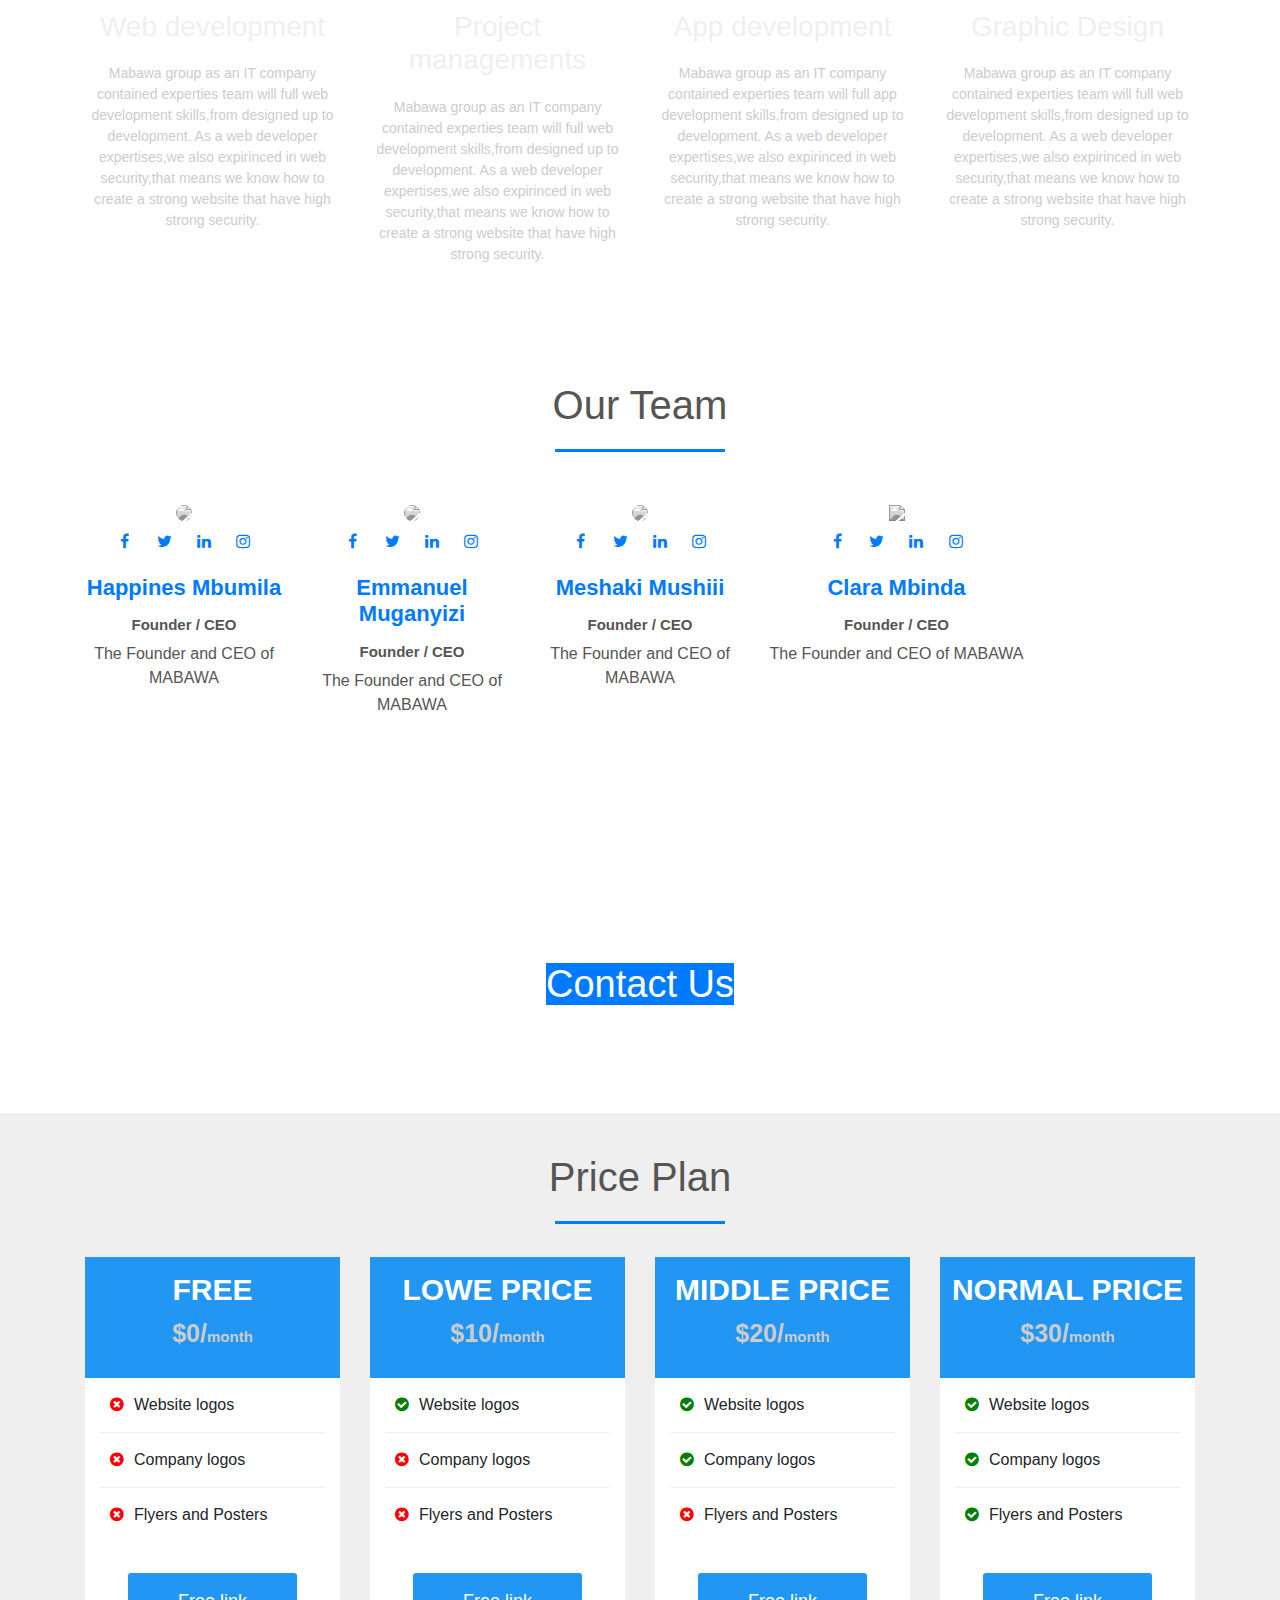
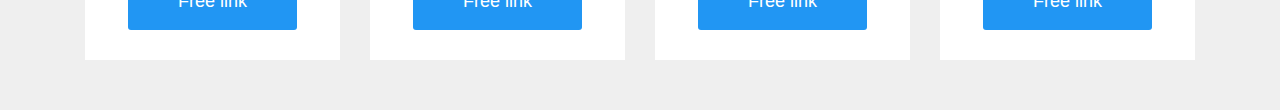
==== commit a212c2a4: "offer complete" ====
--- a/web1/index.html
+++ b/web1/index.html
@@ -269,9 +269,9 @@
        </div>
     <div class="price-content">
          <ul>
-           <li>Website logos</li>
-           <li>Company logos</li>
-           <li>Bussness logos</li>
+           <li><i class="fa fa-times-circle"></i>Website logos</li>
+           <li><i class="fa fa-times-circle"></i>Company logos</li>
+           <li><i class="fa fa-times-circle"></i>Flyers and Posters</li>
          </ul>
           </div>
     <div class="price-button">
@@ -279,6 +279,65 @@
     </div>      
       </div>
     </div>
+
+   <div class="col-md-3">
+    <div class="single-price">
+    <div class="price-head">
+            <h2>Lowe Price</h2>
+            <p>$10/<span>month</span></p>
+       </div>
+    <div class="price-content">
+         <ul>
+           <li><i class="fa fa-check-circle"></i>Website logos</li>
+           <li><i class="fa fa-times-circle"></i>Company logos</li>
+           <li><i class="fa fa-times-circle"></i>Flyers and Posters</li>
+         </ul>
+          </div>
+    <div class="price-button">
+      <a class="buy-btn" href="#">Free link</a>
+    </div>      
+      </div>
+     </div>
+
+     <div class="col-md-3">
+    <div class="single-price">
+    <div class="price-head">
+            <h2>Middle Price</h2>
+            <p>$20/<span>month</span></p>
+       </div>
+    <div class="price-content">
+         <ul>
+           <li><i class="fa fa-check-circle"></i>Website logos</li>
+           <li><i class="fa fa-check-circle"></i>Company logos</li>
+           <li><i class="fa fa-times-circle"></i>Flyers and Posters</li>
+         </ul>
+          </div>
+    <div class="price-button">
+      <a class="buy-btn" href="#">Free link</a>
+    </div>      
+      </div>
+       </div>
+
+        <div class="col-md-3">
+    <div class="single-price">
+    <div class="price-head">
+            <h2>Normal Price</h2>
+            <p>$30/<span>month</span></p>
+       </div>
+    <div class="price-content">
+         <ul>
+           <li><i class="fa fa-check-circle"></i>Website logos</li>
+           <li><i class="fa fa-check-circle"></i>Company logos</li>
+           <li><i class="fa fa-check-circle"></i>Flyers and Posters</li>
+         </ul>
+          </div>
+    <div class="price-button">
+      <a class="buy-btn" href="#">Free link</a>
+    </div>      
+      </div>
+       </div>
+
+    </div>
   </div>
 </section>
 </body>
--- a/web1/style.css
+++ b/web1/style.css
@@ -299,4 +299,59 @@
 #price span
 {
 	font-size: 15px;
+}
+.price-content
+{
+	display: inline;
+	float: left;
+	width: 100%;
+	padding: 0 15px;
+}
+.price-content ul li
+{
+	border-bottom: 1px solid #efefef;
+	padding: 15px 10px;
+	list-style: none;
+}
+ul li:last-child
+{
+	border: none;
+}
+.fa-check-circle
+{
+	color: green;
+	margin-right: 10px;
+	font-size: 20px;
+}
+.fa-times-circle
+{
+	color: red;
+	margin-right: 10px;
+	font-size: 20px;
+}
+.price-button
+{
+	display: inline;
+	float: left;
+	padding: 15px 15px 30px;
+	text-align: center;
+	width: 100%; 
+}
+.buy-btn
+{
+	background-color: #2196f3;
+	border-radius: 3px;
+	display: inline-block;
+	font-size: 18px;
+	padding: 15px 50px;
+	transition: 0.5s;
+}
+.buy-btn:hover{
+	border-color: 1px solid #fff;
+	background-color: #3f51b5;
+}
+a
+{
+	text-decoration: none!important;
+	color: #fff!important;
 }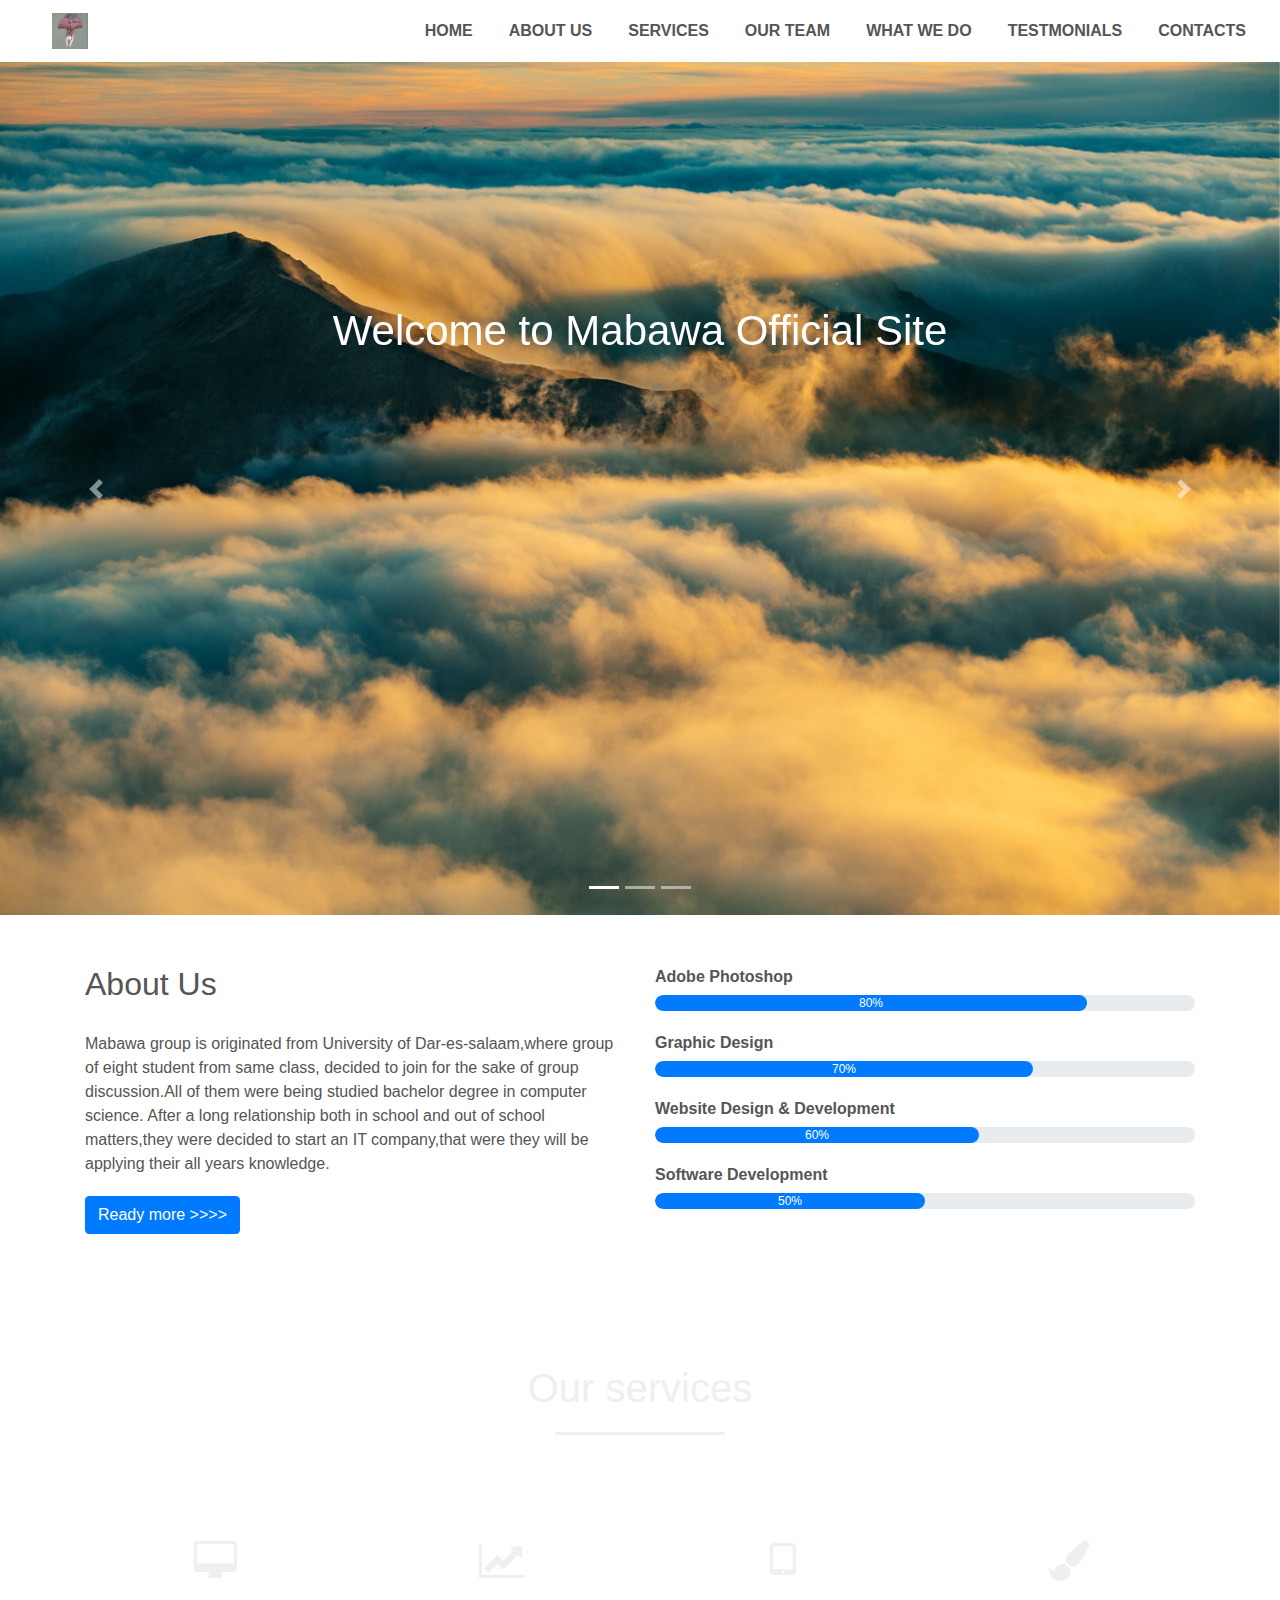
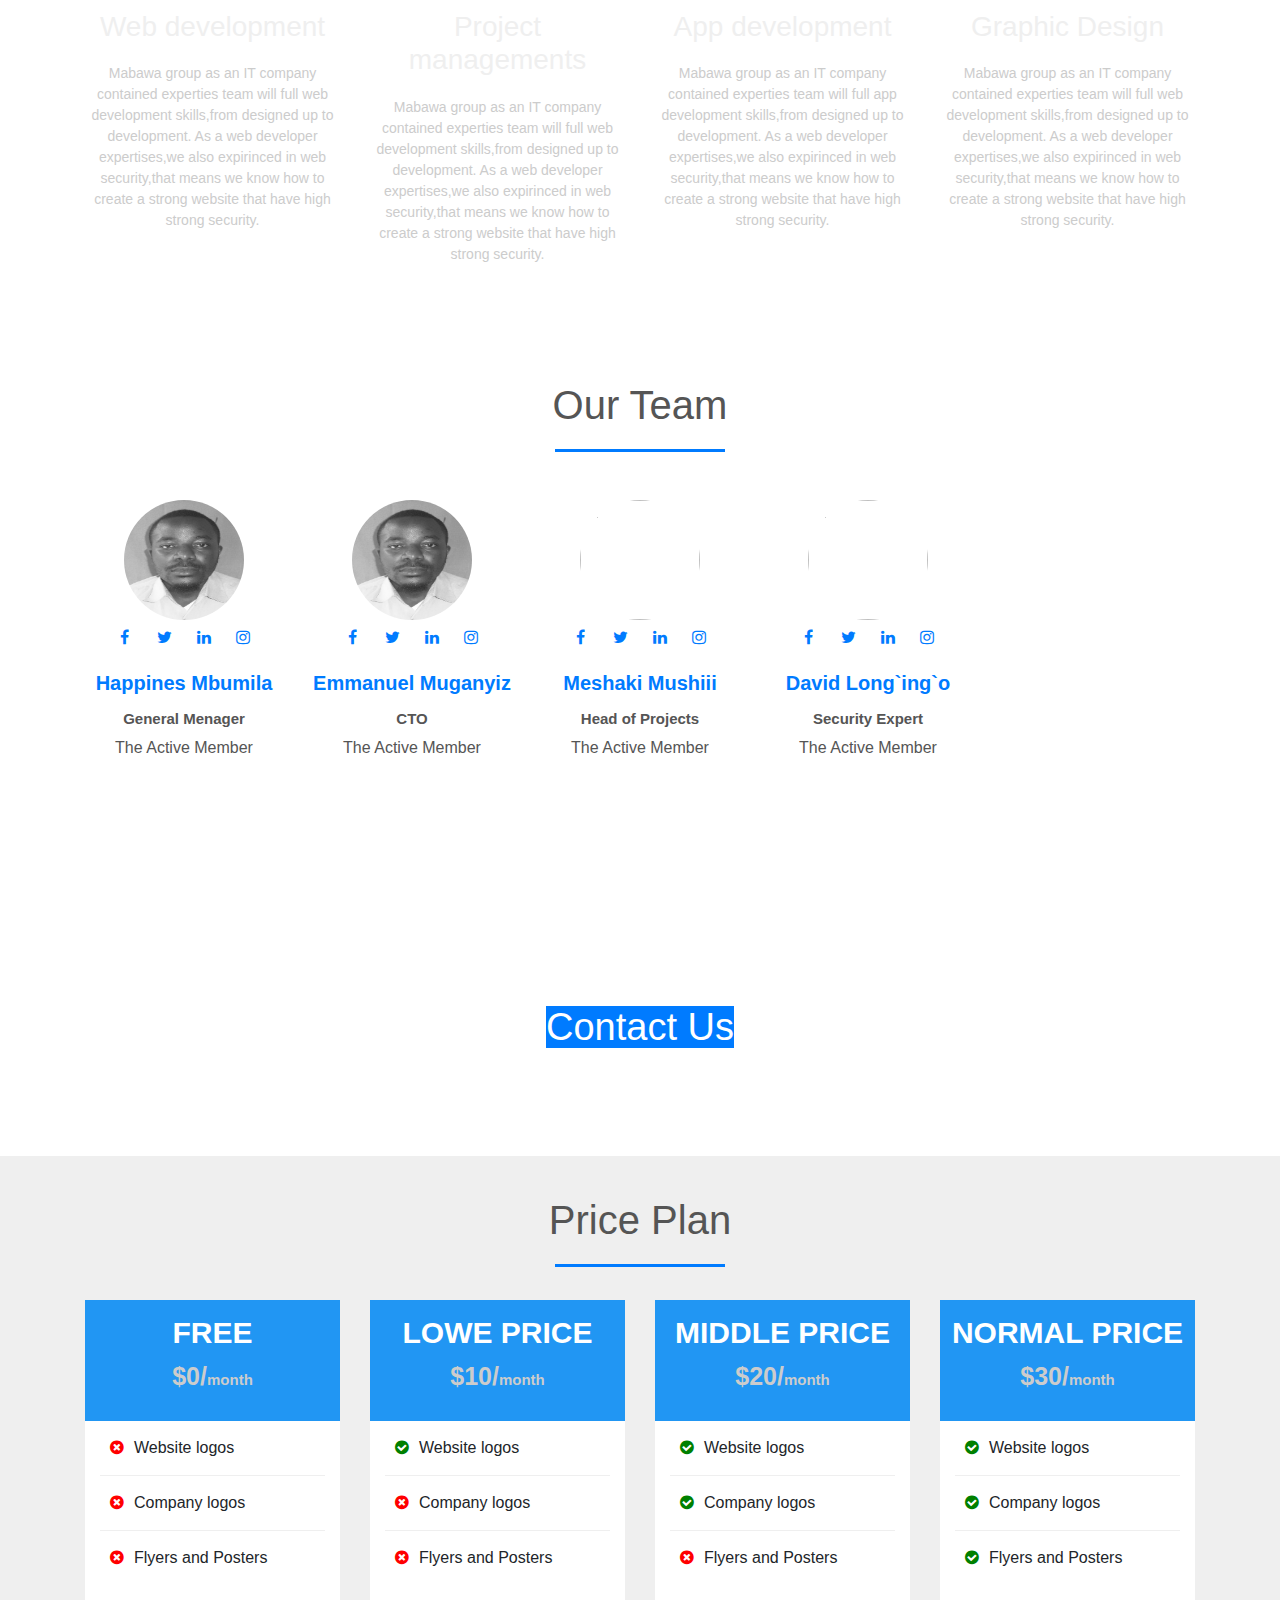
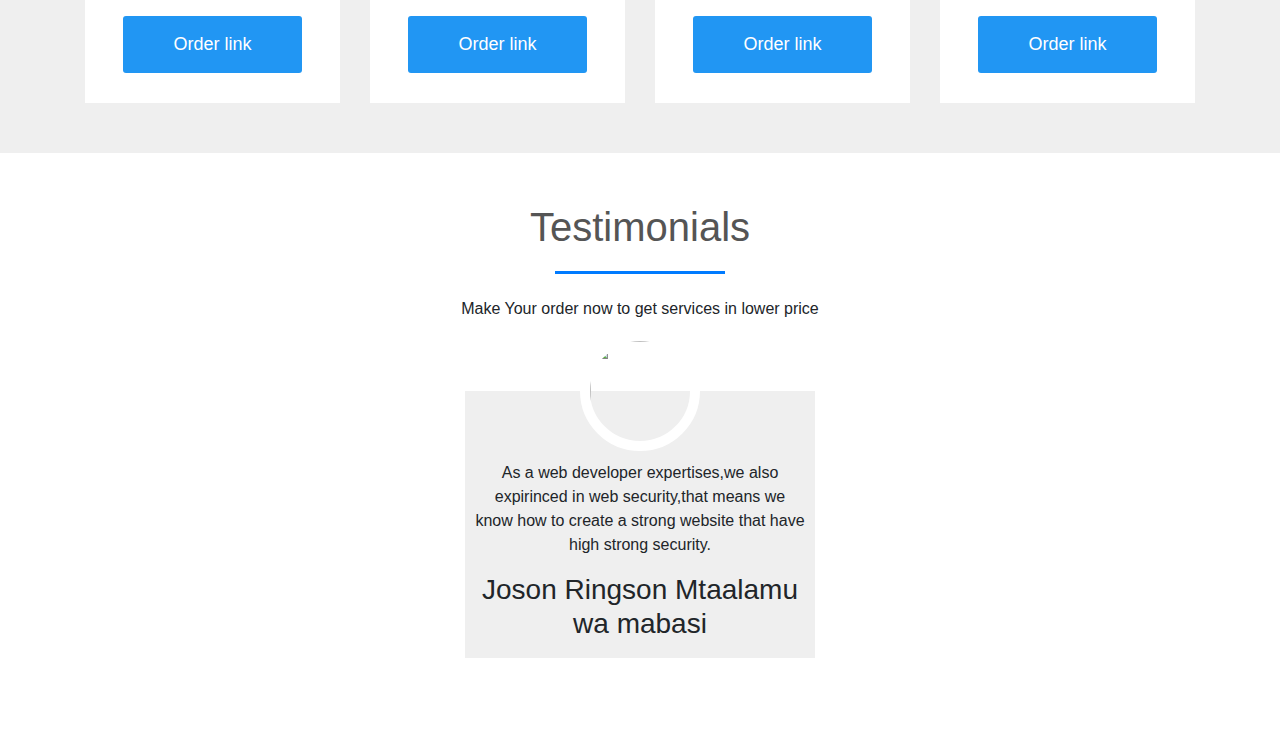
==== commit dcb52ee7: "lastest update" ====
--- a/web1/index.html
+++ b/web1/index.html
@@ -186,7 +186,8 @@
     <div class="row">
     <div class="col-md-3 profile-pic text-center img-style">
     <div class="img-box">
-      <img src="img/mbinda." class="img-fluid rounded-circle">
+      <!--<img src="img/img10.jpeg" class="img-fluid rounded-circle">-->
+       <img src="img/img10.jpeg" class="img-responsive">
       <ul>
         <a href="#"><li> <i class="fa fa-facebook"></i></li> </a>
         <a href="#"><li> <i class="fa fa-twitter"></i></li></a>
@@ -195,29 +196,30 @@
       </ul>
       </div>
          <h2>Happines Mbumila</h2>
-         <h3>Founder / CEO</h3>
-         <p>The Founder and CEO of MABAWA</p>
+         <h3>General Menager</h3>
+         <p>The Active Member</p>
     </div>  
 
           <div class="col-md-3 profile-pic text-center img-style">
     <div class="img-box">
       <!--<img src="img/img10.jpeg" class="img-fluid rounded-circle">-->
-          <img src="img/img10." class="img-fluid rounded-circle">
-      <ul>
-        <a href="#"><li> <i class="fa fa-facebook"></i></li> </a>
-        <a href="#"><li> <i class="fa fa-twitter"></i></li></a>
-        <a href="#"><li> <i class="fa fa-linkedin"></i></li> </a>
-        <a href="#"><li> <i class="fa fa-instagram"></i></li></a>
-      </ul>
-      </div>
-         <h2>Emmanuel Muganyizi</h2>
-         <h3>Founder / CEO</h3>
-         <p>The Founder and CEO of MABAWA</p>
+          <img src="img/img10.jpeg" class="img-responsive">
+      <ul>
+        <a href="#"><li> <i class="fa fa-facebook"></i></li> </a>
+        <a href="#"><li> <i class="fa fa-twitter"></i></li></a>
+        <a href="#"><li> <i class="fa fa-linkedin"></i></li> </a>
+        <a href="#"><li> <i class="fa fa-instagram"></i></li></a>
+      </ul>
+      </div>
+         <h2>Emmanuel Muganyiz</h2>
+         <h3>CTO</h3>
+         <p>The Active Member</p>
     </div> 
 
+
     <div class="col-md-3 profile-pic text-center img-style">
     <div class="img-box">
-      <img src="img/team2." class="img-fluid rounded-circle">
+      <img src="img/mbinda.JPG" class="img-responsive">
       <ul>
         <a href="#"><li> <i class="fa fa-facebook"></i></li> </a>
         <a href="#"><li> <i class="fa fa-twitter"></i></li></a>
@@ -226,13 +228,13 @@
       </ul>
       </div>
          <h2>Meshaki Mushiii</h2>
-         <h3>Founder / CEO</h3>
-         <p>The Founder and CEO of MABAWA</p>
+         <h3>Head of Projects</h3>
+         <p>The Active Member</p>
     </div> 
 
-    <div class="col-md-3 profile-pic text-center">
-    <div class="img-box">
-      <img src="img/team1.jpeg" class="img-responsive">
+    <!--<div class="col-md-3 profile-pic text-center">
+    <div class="img-box">
+      <img src="img/img10.jpeg" class="img-responsive">
       <ul>
         <a href="#"><li> <i class="fa fa-facebook"></i></li> </a>
         <a href="#"><li> <i class="fa fa-twitter"></i></li></a>
@@ -241,13 +243,28 @@
       </ul>
       </div>
          <h2>Clara Mbinda</h2>
-         <h3>Founder / CEO</h3>
-         <p>The Founder and CEO of MABAWA</p>
+         <h3>Python Expert</h3>
+         <p>The Active Member</p>
+    </div> -->
+
+        <div class="col-md-3 profile-pic text-center img-style">
+    <div class="img-box">
+      <!--<img src="img/img10.jpeg" class="img-fluid rounded-circle">-->
+          <img src="img/mbinda.JPG" class="img-responsive">
+      <ul>
+        <a href="#"><li> <i class="fa fa-facebook"></i></li> </a>
+        <a href="#"><li> <i class="fa fa-twitter"></i></li></a>
+        <a href="#"><li> <i class="fa fa-linkedin"></i></li> </a>
+        <a href="#"><li> <i class="fa fa-instagram"></i></li></a>
+      </ul>
+      </div>
+         <h2>David Long`ing`o</h2>
+         <h3>Security Expert</h3>
+         <p>The Active Member</p>
     </div> 
 
     </div>
-
-  </div>
+</div>
  </section>
  <!---------Promo----------->
  <section id="promo">
@@ -275,7 +292,7 @@
          </ul>
           </div>
     <div class="price-button">
-      <a class="buy-btn" href="#">Free link</a>
+      <a class="buy-btn" href="#">Order link</a>
     </div>      
       </div>
     </div>
@@ -294,7 +311,7 @@
          </ul>
           </div>
     <div class="price-button">
-      <a class="buy-btn" href="#">Free link</a>
+      <a class="buy-btn" href="#">Order link</a>
     </div>      
       </div>
      </div>
@@ -313,7 +330,7 @@
          </ul>
           </div>
     <div class="price-button">
-      <a class="buy-btn" href="#">Free link</a>
+      <a class="buy-btn" href="#">Order link</a>
     </div>      
       </div>
        </div>
@@ -332,11 +349,28 @@
          </ul>
           </div>
     <div class="price-button">
-      <a class="buy-btn" href="#">Free link</a>
+      <a class="buy-btn" href="#">Order link</a>
     </div>      
       </div>
        </div>
 
+    </div>
+  </div>
+</section>
+<!----------Testmonials------->
+<section id="testimonials">
+  <div class="container">
+    <h1>Testimonials</h1>
+    <p class="text-center">Make Your order now to get services in lower price</p>
+    <div class="row">
+      <div class="col-md-4 text-center">
+        <div class="profile">
+          <img src="img/mbinda.JPG" class="user">
+          <blockquote>As a web developer expertises,we also expirinced in web security,that means we know how to create a strong website that
+           have high strong security.</blockquote>
+           <h3>Joson Ringson <span>Mtaalamu wa mabasi</span></h3>
+        </div>
+      </div>
     </div>
   </div>
 </section>
--- a/web1/style.css
+++ b/web1/style.css
@@ -185,7 +185,7 @@
 }
 .profile-pic h2
 {
-     font-size: 22px;
+     font-size: 20px;
      font-weight: bold;
      margin-top: 15px;
      color: #007bff;
@@ -214,6 +214,12 @@
    	   left: 50%;
    	   transform: translateX(-50%);
    	   opacity: 0;
+   }
+    .img-responsive
+   {
+	width: 120px;
+	height: 120px;
+	border-radius: 50%; 
    }
    .img-box ul li
    {
@@ -354,4 +360,37 @@
 {
 	text-decoration: none!important;
 	color: #fff!important;
+}
+
+/*---------------------Testmony-----------------------*/
+#testimonials
+{
+	padding-top: 50px;
+	padding-bottom: 50px;
+}
+#testimonials .row
+{
+	margin-top: 30px;
+}
+.col-md-4
+{
+	margin: 40px auto;
+}
+.profile
+{
+	padding: 70px 10px 10px;
+	background-color: #efefef;
+}
+.user
+{
+	width: 120px;
+	height: 120px;
+	border-radius: 50%; 
+}
+.profile img 
+{
+	top: -60px;
+	position:absolute;
+	left: calc(50% - 60px);
+	border: 10px solid #fff;
 }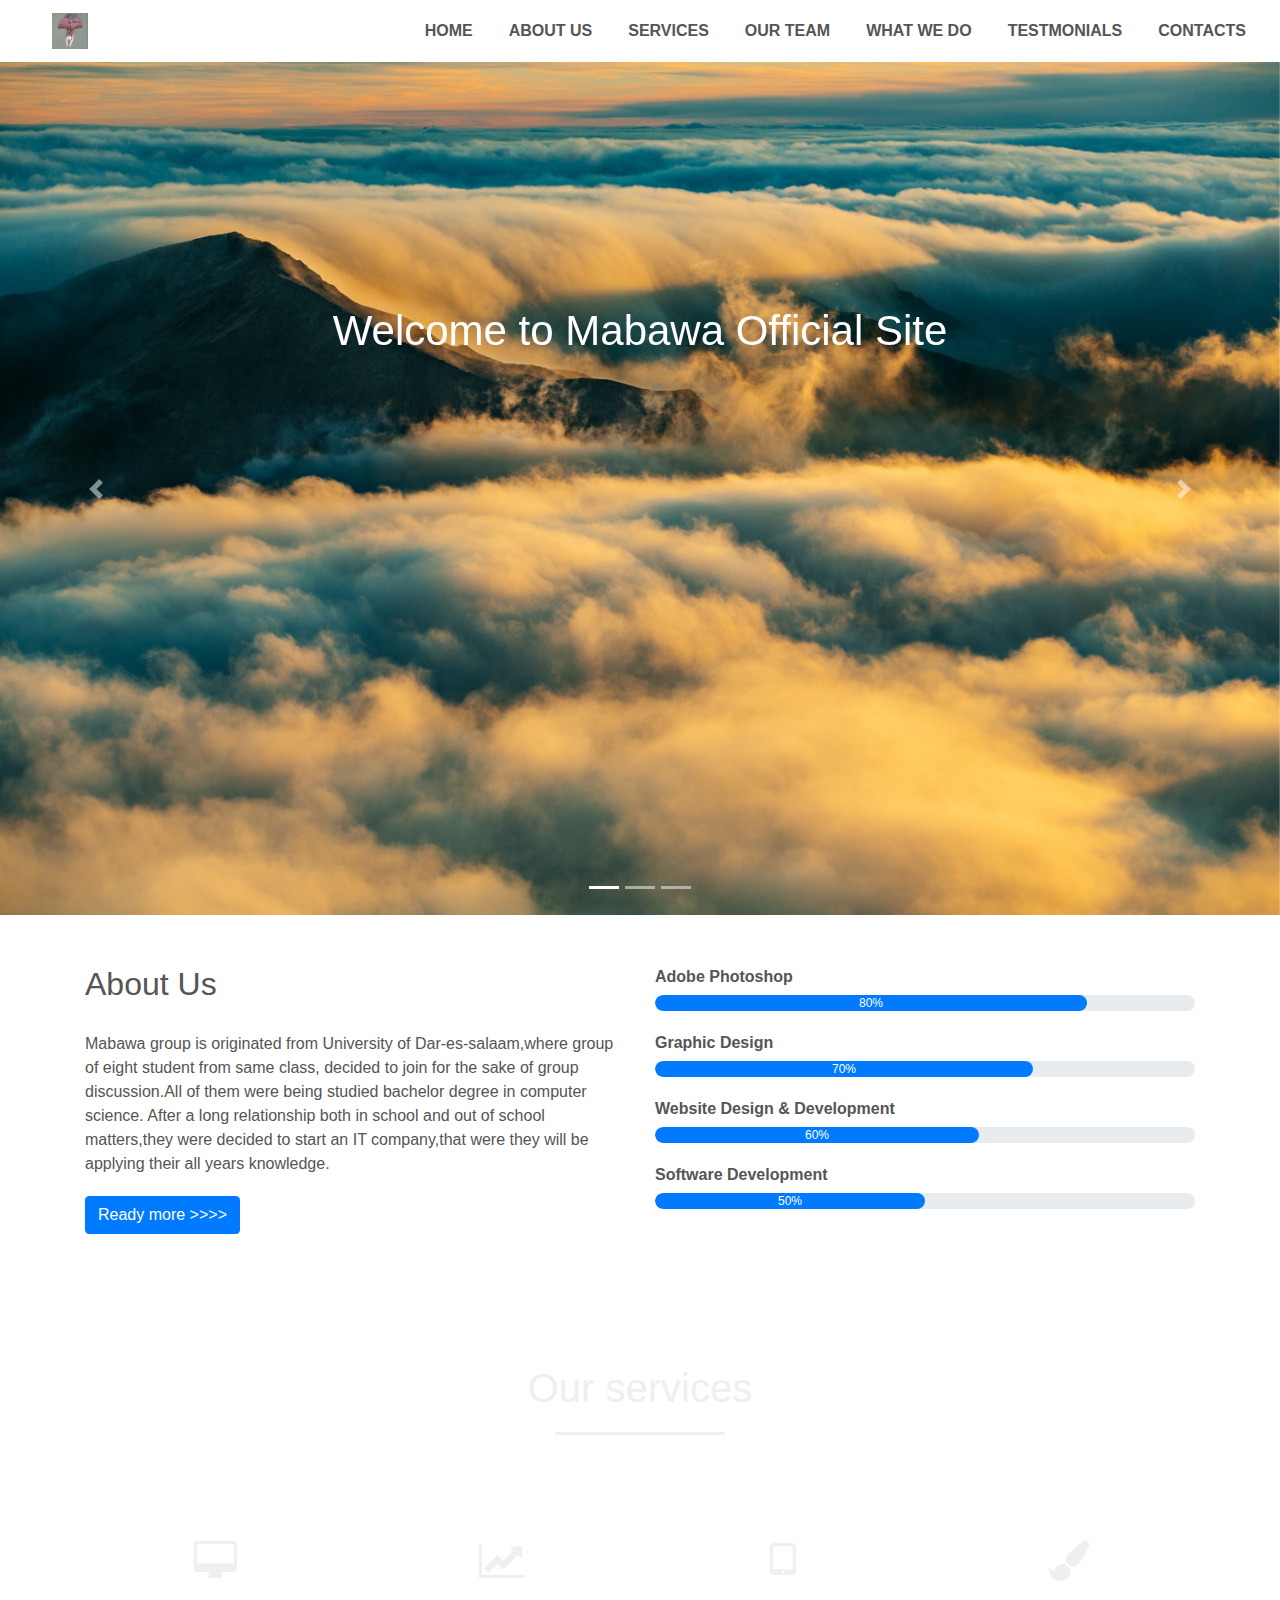
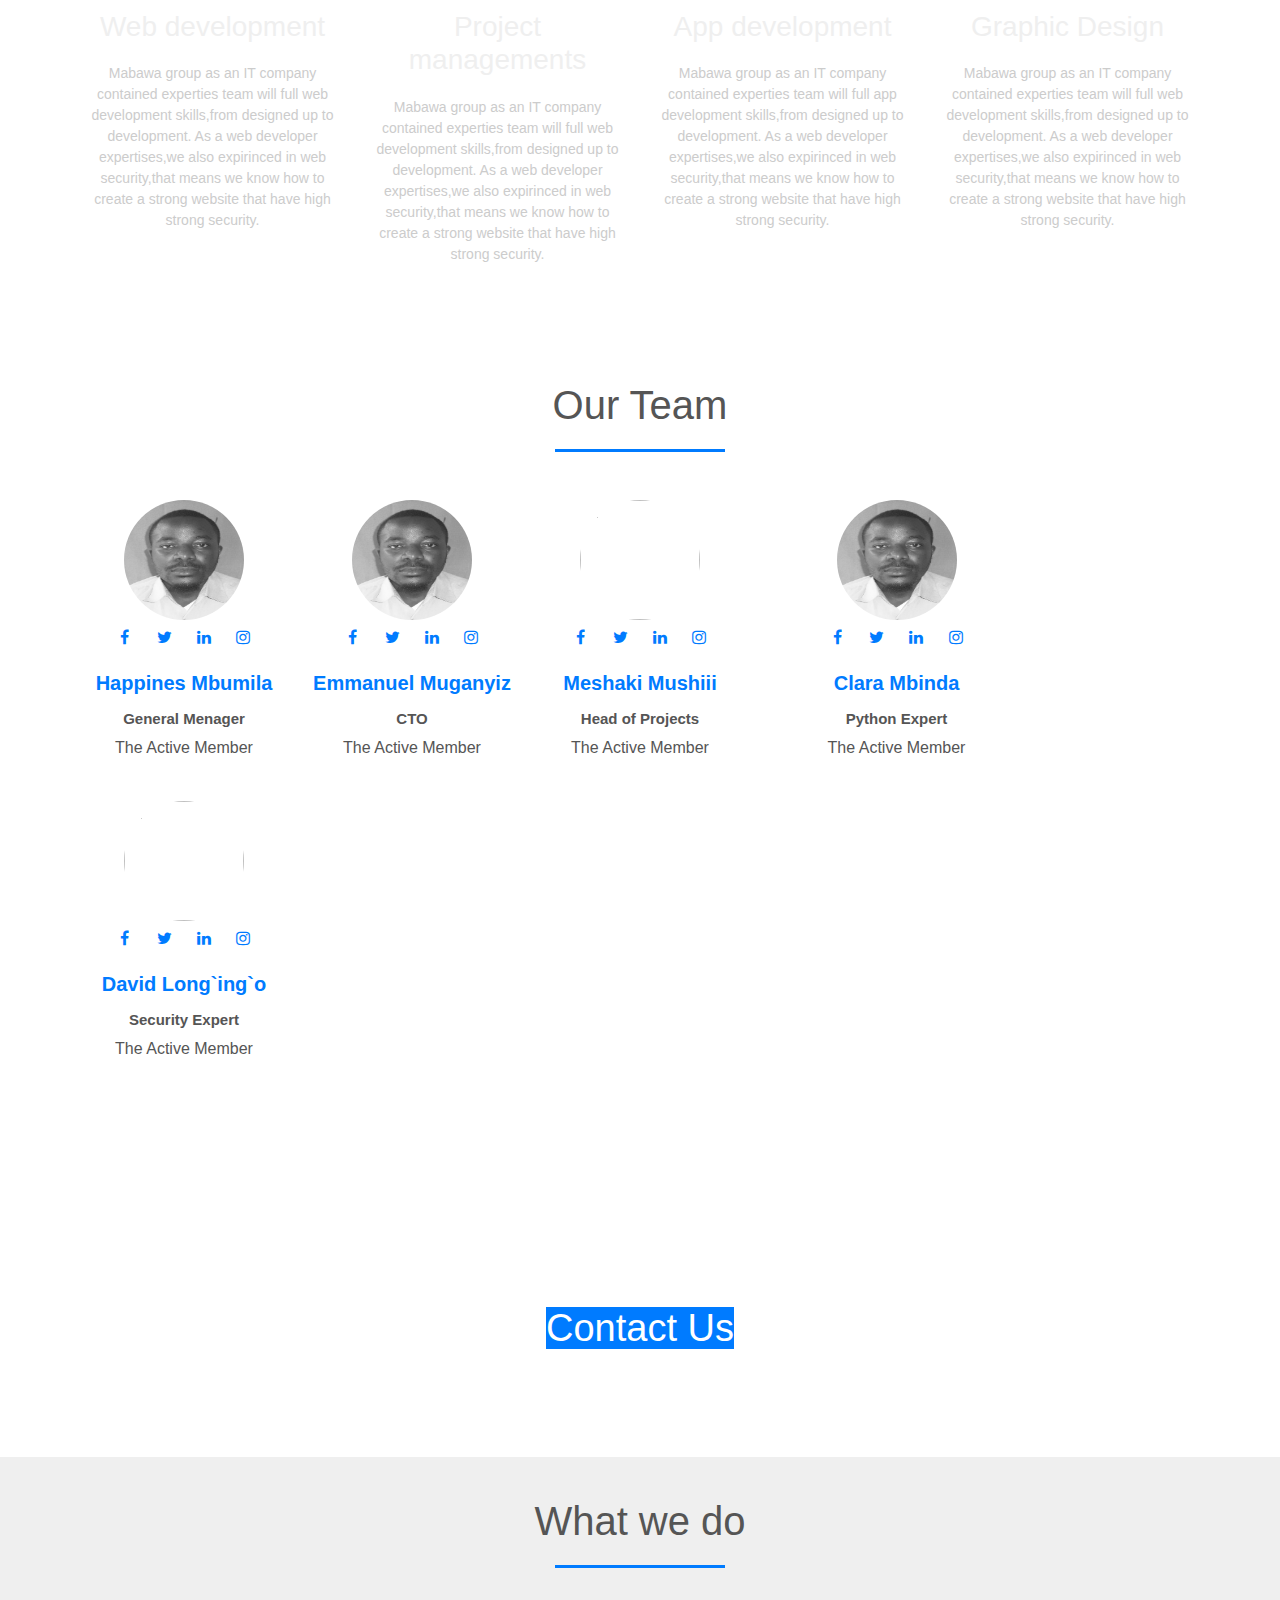
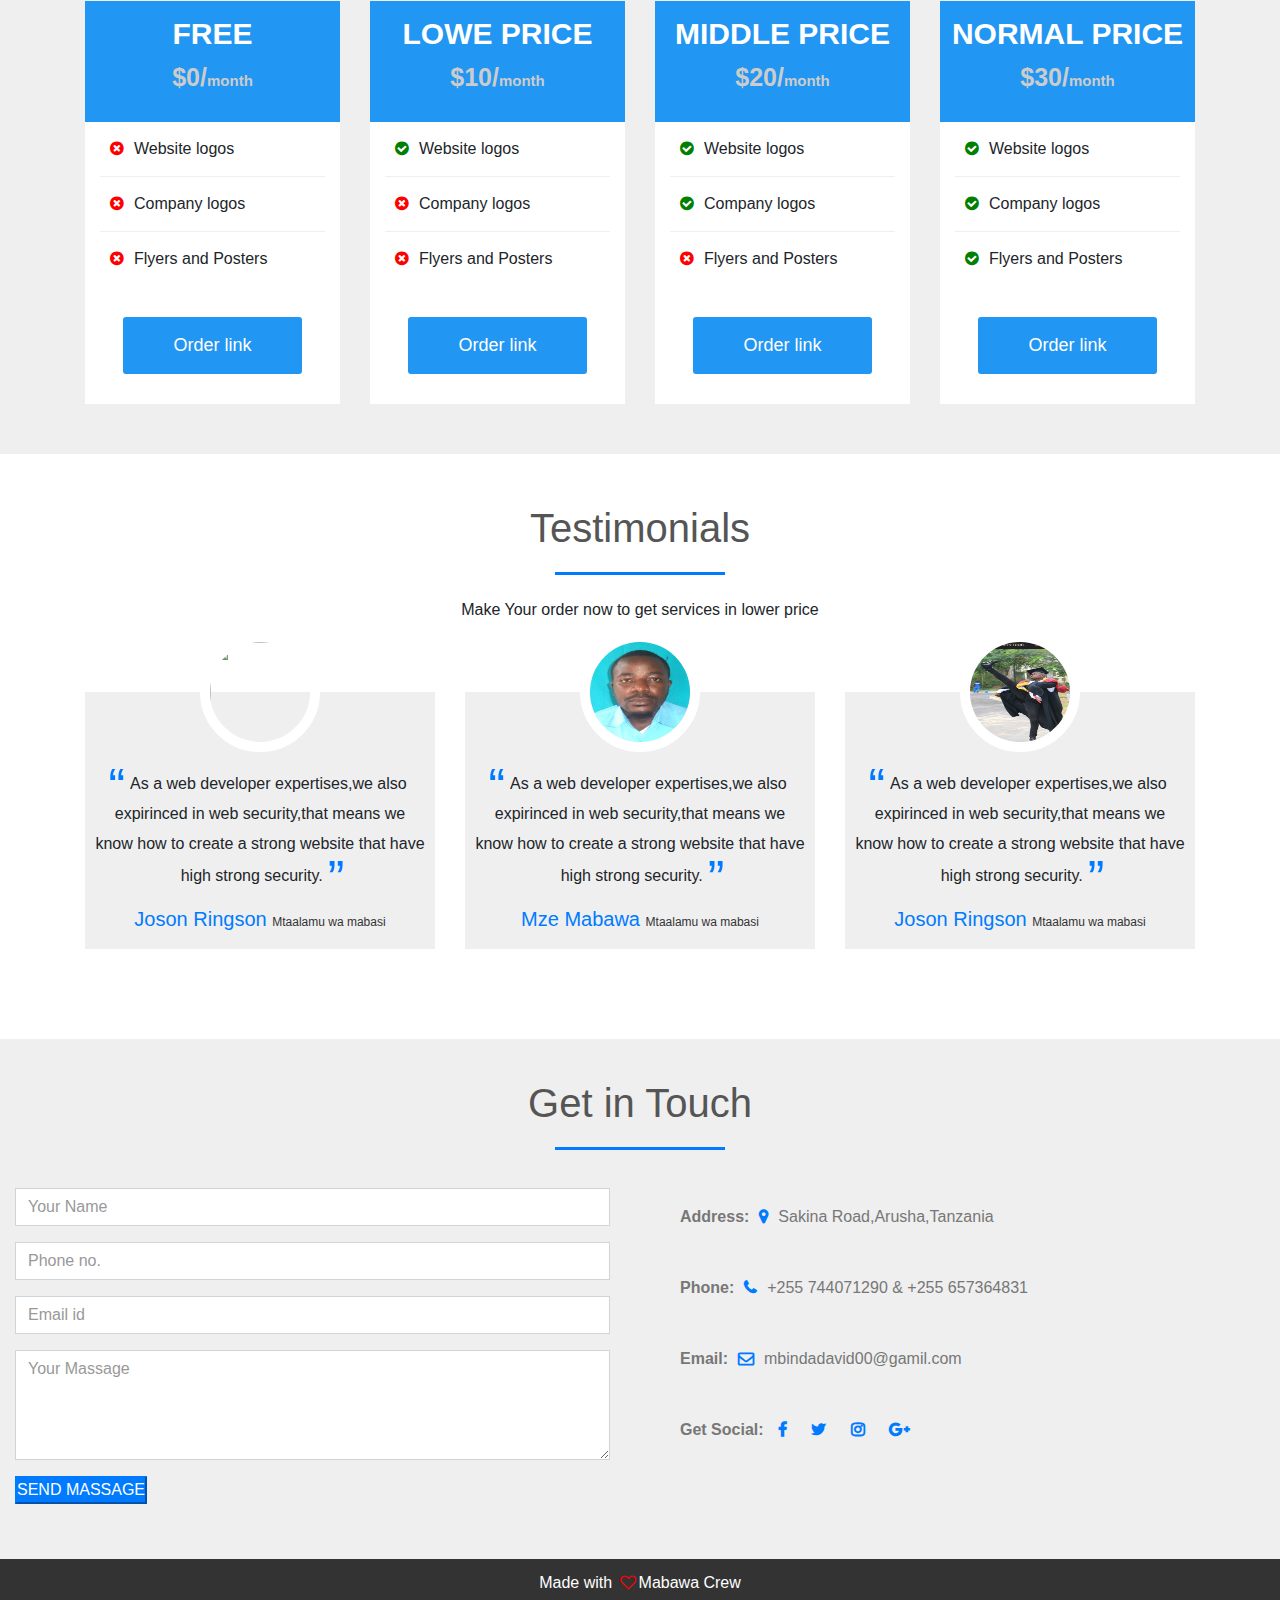
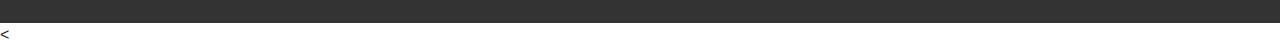
==== commit 6e32635d: "complete website" ====
--- a/web1/index.html
+++ b/web1/index.html
@@ -20,25 +20,25 @@
   <div class="collapse navbar-collapse" id="navbarNav">
     <ul class="navbar-nav ml-auto">
       <li class="nav-item">
-        <a class="nav-link" href="#">HOME</a>
+        <a class="nav-link" href="#top">HOME</a>
       </li>
       <li class="nav-item">
-        <a class="nav-link" href="#">ABOUT US</a>
+        <a class="nav-link" href="#about">ABOUT US</a>
       </li>
       <li class="nav-item">
-        <a class="nav-link" href="#">SERVICES</a>
+        <a class="nav-link" href="#services">SERVICES</a>
       </li>
       <li class="nav-item">
-        <a class="nav-link" href="#">OUR TEAM</a>
+        <a class="nav-link" href="#team">OUR TEAM</a>
       </li>
        <li class="nav-item">
-        <a class="nav-link" href="#">WHAT WE DO</a>
+        <a class="nav-link" href="#price">WHAT WE DO</a>
       </li>
        <li class="nav-item">
-        <a class="nav-link" href="#">TESTMONIALS</a>
+        <a class="nav-link" href="#testimonials">TESTMONIALS</a>
       </li>
        <li class="nav-item">
-        <a class="nav-link" href="#">CONTACTS</a>
+        <a class="nav-link" href="#contact">CONTACTS</a>
       </li>
     </ul>
   </div>
@@ -54,8 +54,8 @@
   </ol>
   <div class="carousel-inner">
     <div class="carousel-item active">
-      <img class="d-block w-100" src="img/img7.jpg">
-     <!-- <img class="d-block img-fluid" src="img/img1.jpeg">--->
+     <!--<img class="d-block w-100" src="img/img7.jpg">-->
+     <img class="d-block img-fluid" src="img/img7.jpg">
       <div class="carousel-caption">
         <h5>Welcome to Mabawa Official Site</h5>
         
@@ -232,7 +232,7 @@
          <p>The Active Member</p>
     </div> 
 
-    <!--<div class="col-md-3 profile-pic text-center">
+    <div class="col-md-3 profile-pic text-center">
     <div class="img-box">
       <img src="img/img10.jpeg" class="img-responsive">
       <ul>
@@ -245,7 +245,7 @@
          <h2>Clara Mbinda</h2>
          <h3>Python Expert</h3>
          <p>The Active Member</p>
-    </div> -->
+    </div> 
 
         <div class="col-md-3 profile-pic text-center img-style">
     <div class="img-box">
@@ -276,7 +276,7 @@
 <!---------Price Plan--->
 <section id="price">
   <div class="container">
-       <h1>Price Plan</h1>
+       <h1>What we do</h1>
     <div class="row">
     <div class="col-md-3">
     <div class="single-price">
@@ -371,8 +371,83 @@
            <h3>Joson Ringson <span>Mtaalamu wa mabasi</span></h3>
         </div>
       </div>
-    </div>
-  </div>
-</section>
+
+        <div class="col-md-4 text-center">
+        <div class="profile">
+          <img src="img/img10.jpeg" class="user">
+          <blockquote>As a web developer expertises,we also expirinced in web security,that means we know how to create a strong website that
+           have high strong security.</blockquote>
+           <h3>Mze Mabawa <span>Mtaalamu wa mabasi</span></h3>
+        </div>
+      </div>
+
+       <div class="col-md-4 text-center">
+        <div class="profile">
+          <img src="img/tk.png" class="user">
+          <blockquote>As a web developer expertises,we also expirinced in web security,that means we know how to create a strong website that
+           have high strong security.</blockquote>
+           <h3>Joson Ringson <span>Mtaalamu wa mabasi</span></h3>
+        </div>
+      </div>
+       
+
+    </div>
+  </div>
+</section>
+<!-----------------------Get in Touch----------->
+<section id="contact">
+  <div class="contact">
+    <h1>Get in Touch</h1>
+    <div class="row">
+      <div class="col-md-6">
+        <form class="contact-form">
+          <div class="form-group">
+            <input type="text" class="form-control" placeholder="Your Name">
+          </div>
+           
+             <div class="form-group">
+            <input type="Number" class="form-control" placeholder="Phone no.">
+          </div>
+           
+              <div class="form-group">
+            <input type="email" class="form-control" placeholder="Email id">
+          </div> 
+
+           <div class="form-group">
+            <textarea class="form-control" rows="4" placeholder="Your Massage"></textarea> 
+          </div>
+
+          <button type="submit" class="btn-primary">SEND MASSAGE</button>
+        </form>
+      </div>
+
+      <div class="col-md-6 Contact-info">
+        <div class="follow"><b>Address:</b><i class="fa fa-map-marker"></i>Sakina Road,Arusha,Tanzania</div>
+
+        <div class="follow"><b>Phone:</b><i class="fa fa-phone"></i>+255 744071290 & +255 657364831</div>
+
+        <div class="follow"><b>Email:</b><i class="fa fa-envelope-o"></i>mbindadavid00@gamil.com</div>
+
+        <div class="follow"><label><b>Get Social:</b></label>
+        <a href="#"><i class="fa fa-facebook"></i></a>
+           <a href="#"><i class="fa fa-twitter"></i></a>
+             <a href="#"><i class="fa fa-instagram"></i></a>
+               <a href="#"><i class="fa fa-google-plus"></i></a>
+        </div>
+      </di>
+    </div>
+  </div>
+</section>
+<!----------------Footer------>
+<section id="footer">
+  <div class="container text-center">
+    <p>Made with <i class="fa fa-heart-o"></i>Mabawa Crew</p>
+  </div>
+</section>
+<<script src="js/smooth-scroll.js"></script>
+<script>
+  var scroll = new SmoothScroll('a[href*="#"]');
+</script>
+
 </body>
-</html>+</html>
--- a/web1/style.css
+++ b/web1/style.css
@@ -59,6 +59,9 @@
 {
 	color: #fff;
 	font-size: 42px; 
+}
+.carousel-inner > .carousel-item > img {
+    width: 100%;
 }
 /*--------About---*/
 #about
@@ -393,4 +396,91 @@
 	position:absolute;
 	left: calc(50% - 60px);
 	border: 10px solid #fff;
+}
+.profile h3
+{
+	font-size: 20px;
+	margin-top: 15px;
+	color: #007bff;
+}
+#testimonials span
+{
+	font-size: 12px;
+	color: #333;
+}
+blockquote
+{
+	font-size: 16px;
+	line-height: 30px;
+}
+blockquote::before
+{
+    content: '\201C';
+    font-size: 50px;
+    color: #007bff;
+    bottom: -15px;
+    right: 5px;
+    position: relative;
+    line-height: 20px;
+}
+blockquote::after
+{
+    content: "\201D";
+    font-size: 50px;
+    color: #007bff;
+    position: relative;
+    line-height: 10px;
+    bottom: -15px;
+    left: 5px;
+}
+.profile:hover
+{
+	box-shadow: 0 0 15px 5px rgba(0,0,0,0.2);
+    cursor: pointer;
+    transition: 0.5s;
+}
+/*--------------Get in Touch-----*/
+#contact
+{
+	background: #efefef;
+	padding-top: 40px;
+	padding-bottom: 40px;
+	color: #777;
+}
+.contact-form
+{
+	padding: 15px;
+}
+.form-control
+{
+	border-radius: 0 !important;
+	border:none;
+}
+::placeholder
+{
+	color: #999 !important;
+}
+.follow
+{
+	.background: #fff;
+	padding: 10px;
+	margin: 15px;
+}
+.Contact-info .fa
+{
+	margin: 10px;
+	color:#007bff;
+	font-weight: bold;
+}
+/*-----Footer-----*/
+#footer
+{
+	background: #333;
+	color: #fff;
+	padding: 12px;
+}
+.fa-heart-o
+{
+	margin: 3px;
+	color: red;
 }